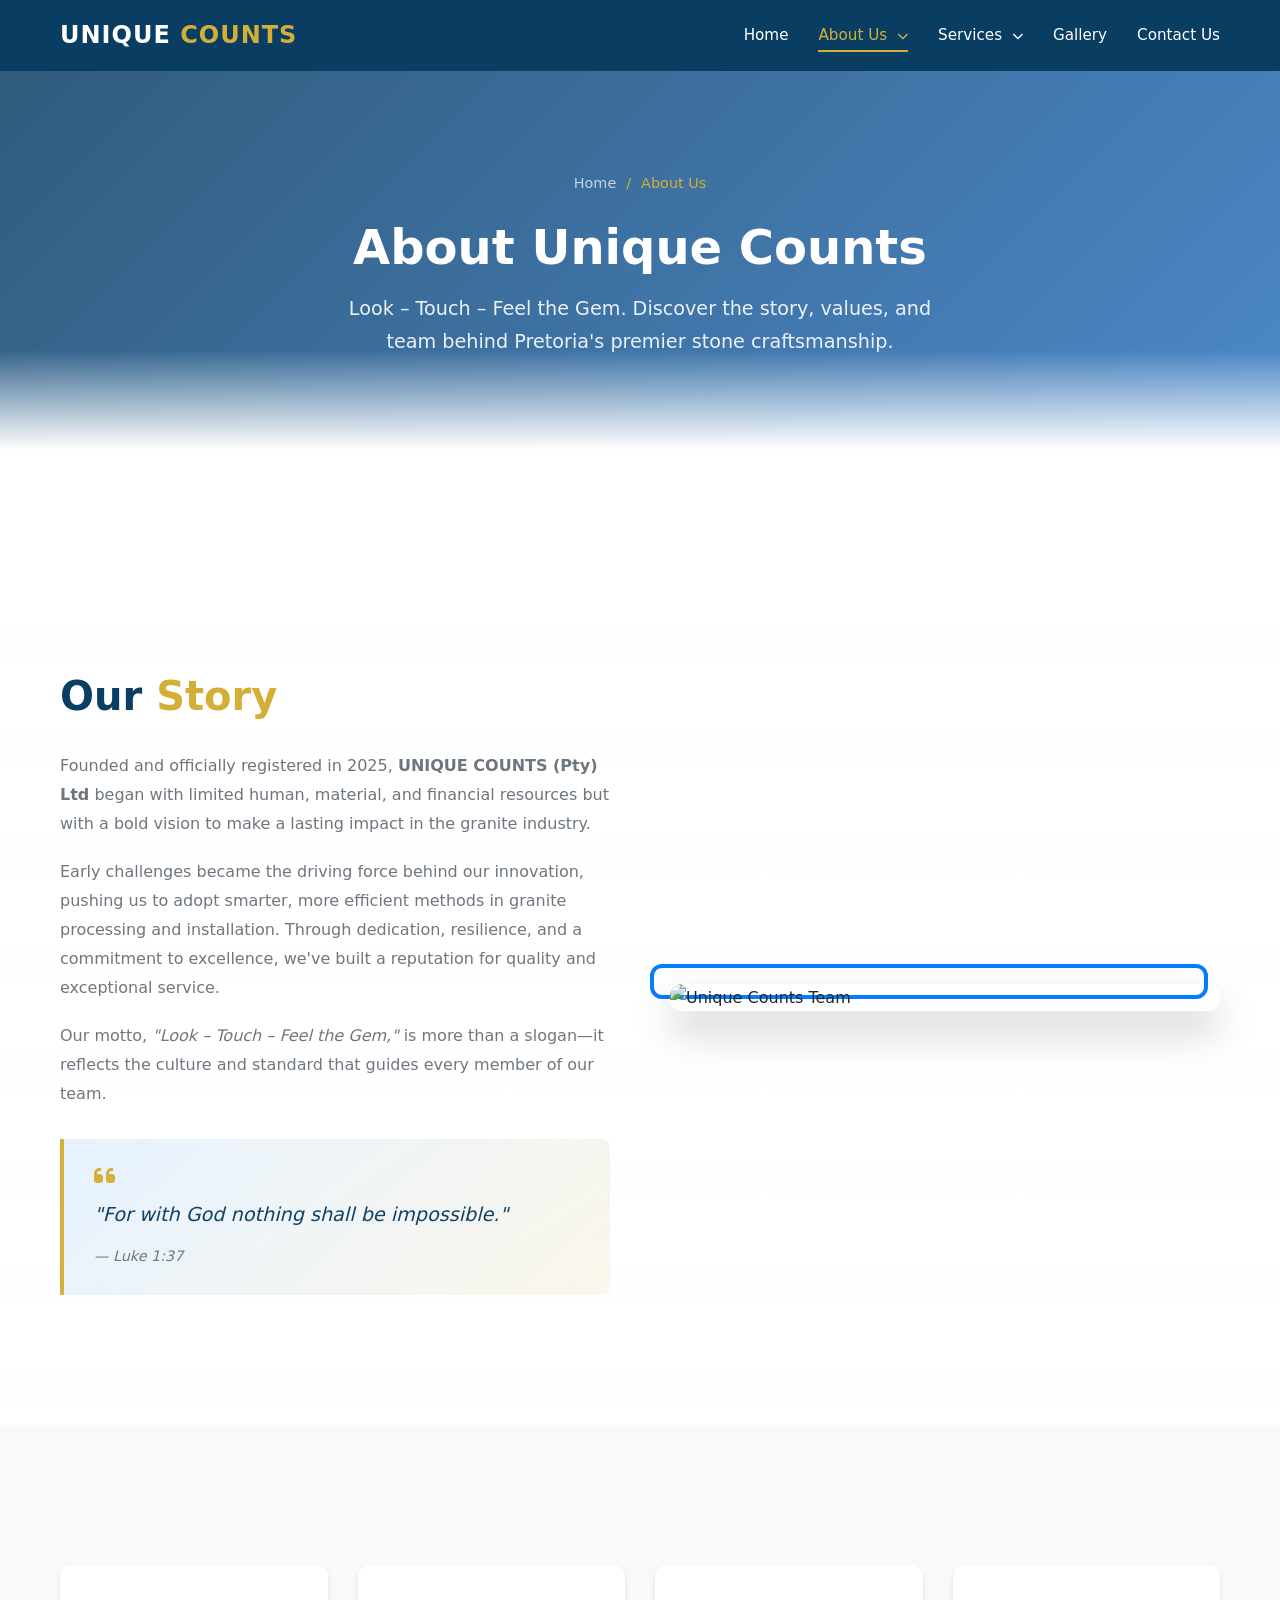
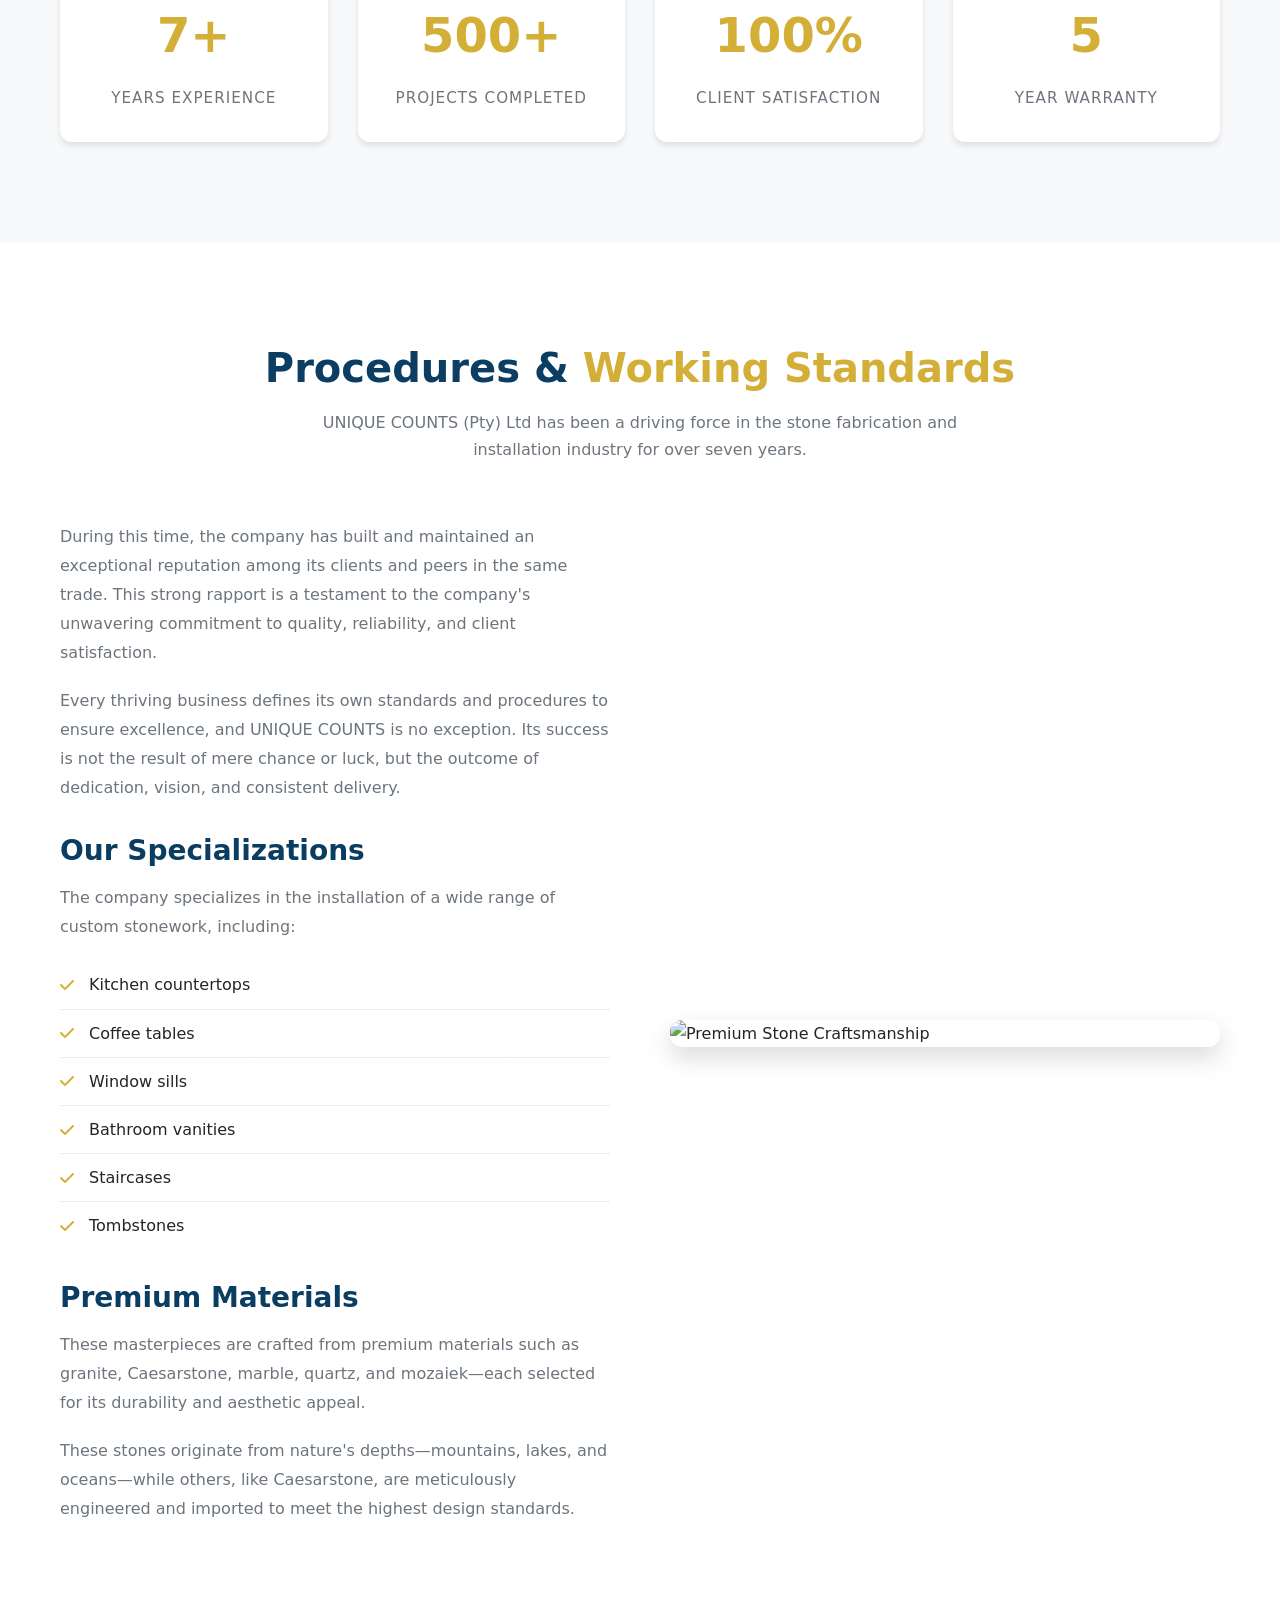
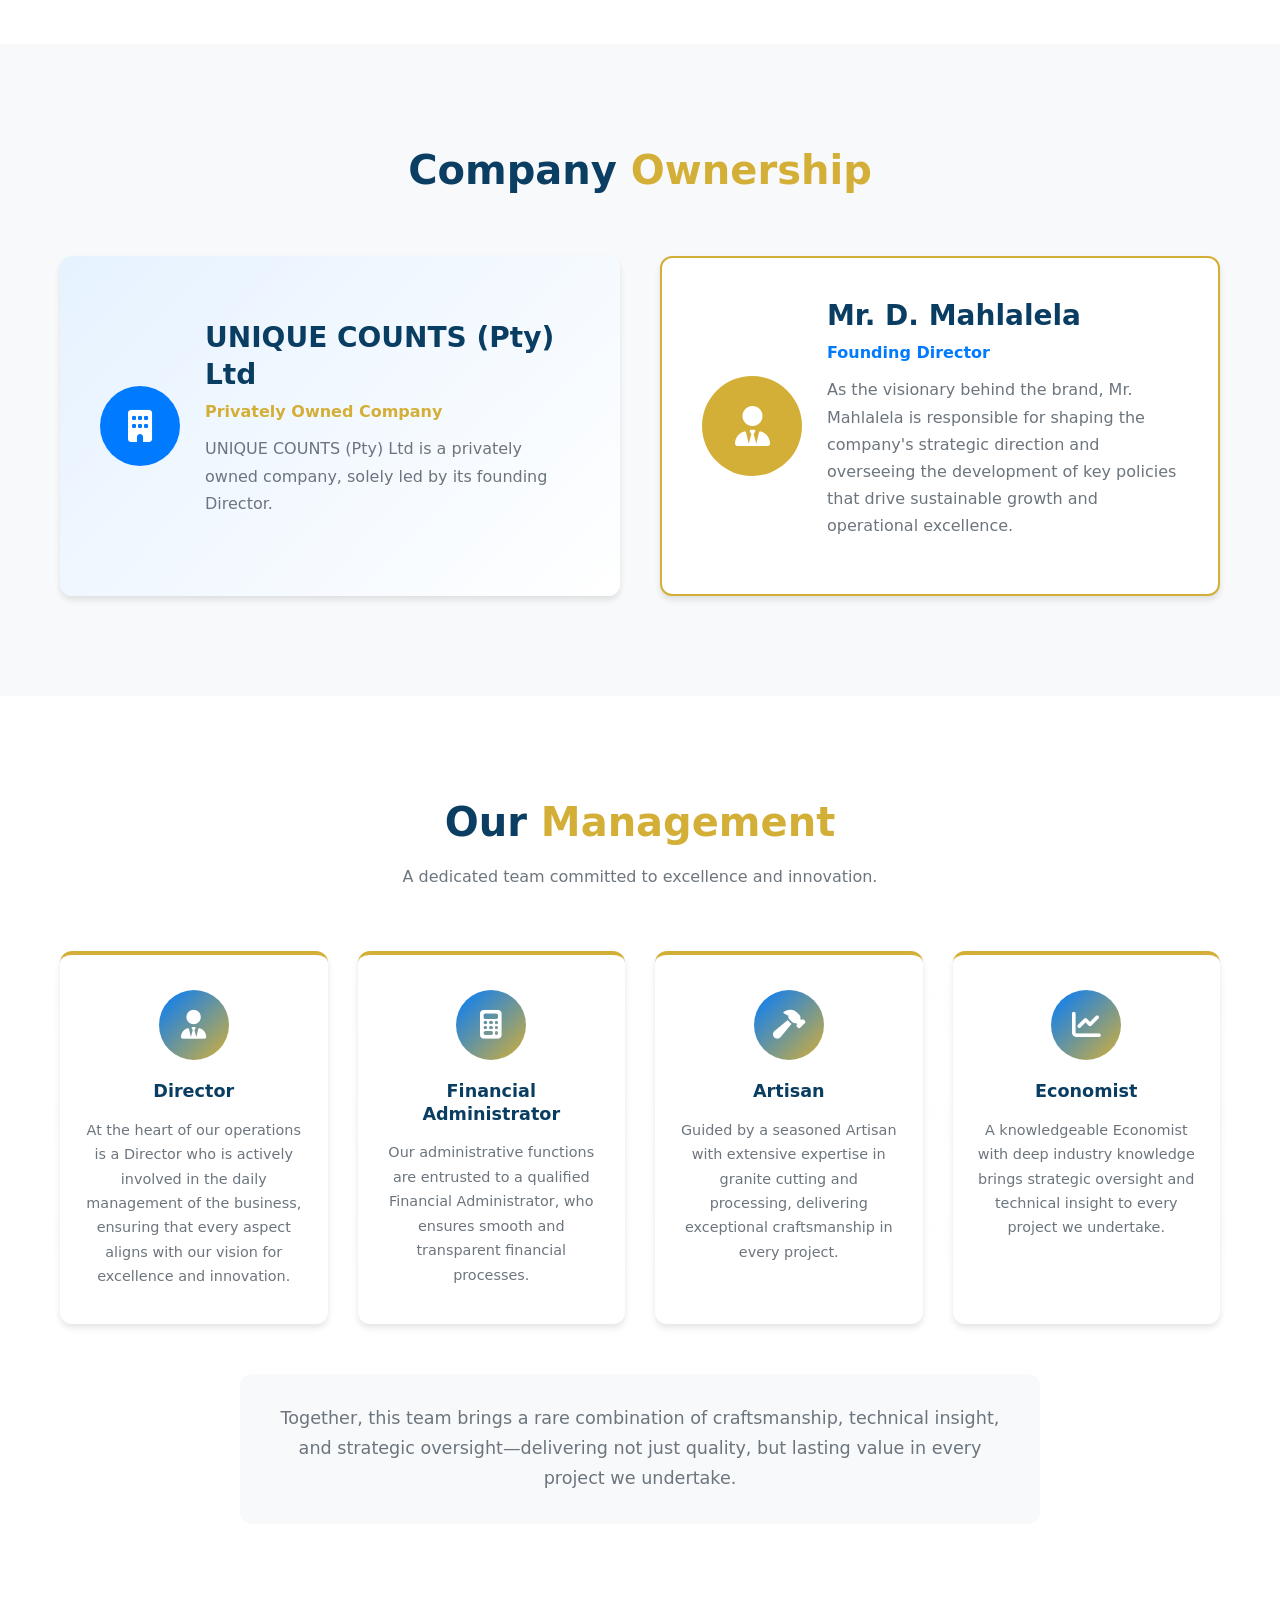
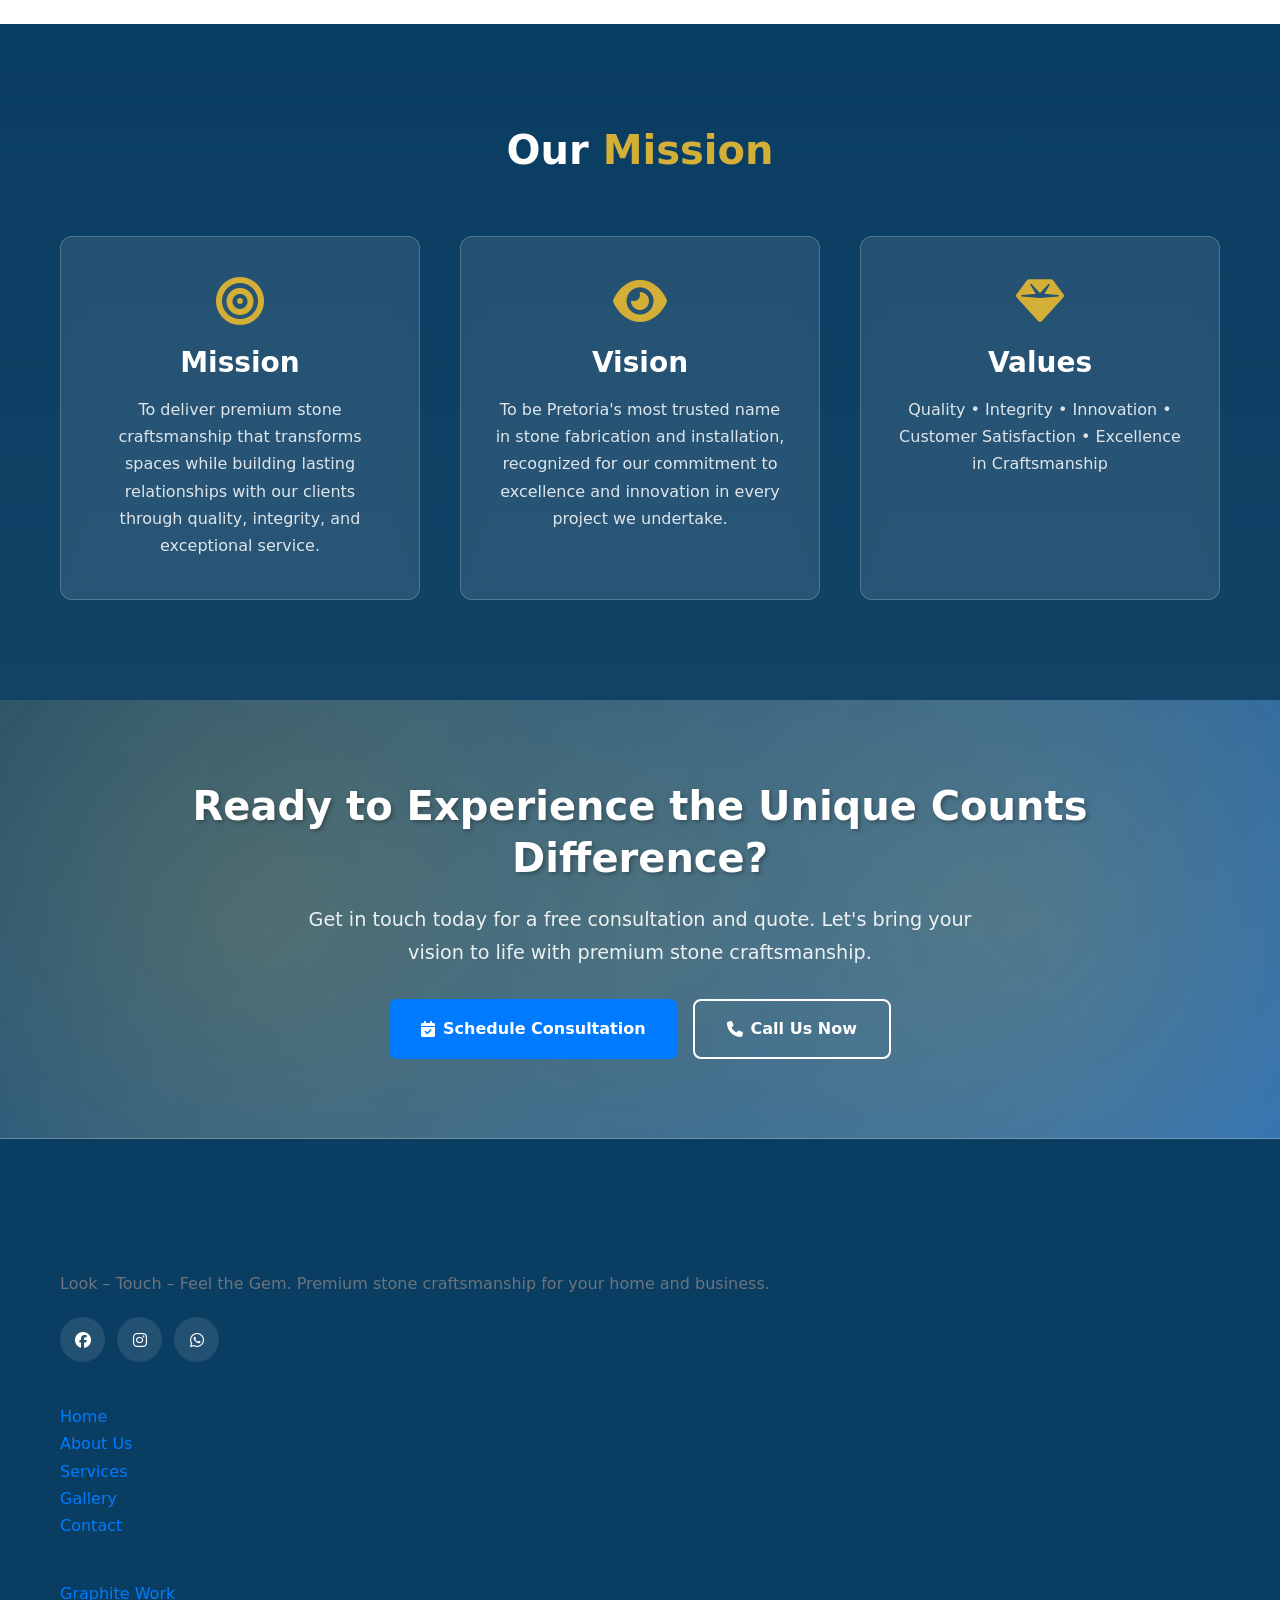
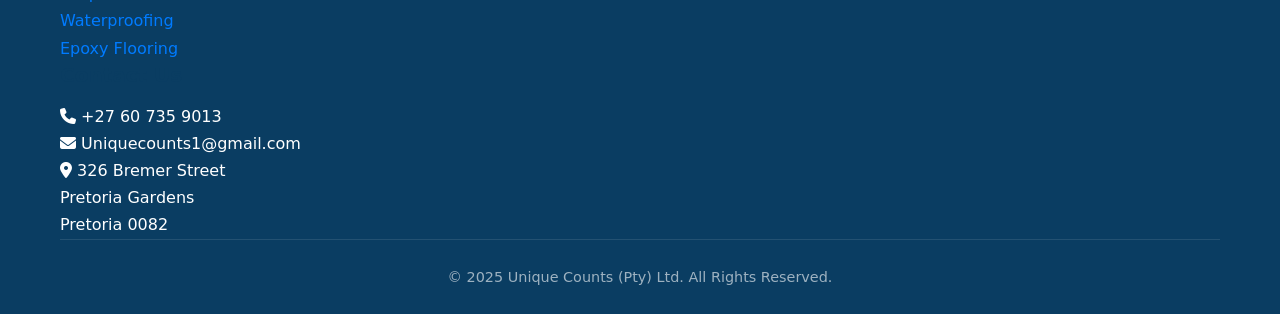
==== pages/about.html @ 3ffa3459 "Initial commit: Unique Counts website with services, gallery, and contact pages" ====
<!DOCTYPE html>
<html lang="en">
<head>
    <meta charset="UTF-8">
    <meta name="viewport" content="width=device-width, initial-scale=1.0">
    <meta name="description" content="Learn about Unique Counts (Pty) Ltd - Pretoria's premier stone fabrication and installation company. Discover our story, values, and expert team.">
    <meta name="keywords" content="about unique counts, granite company pretoria, stone fabrication, Mr D Mahlalela, premium stone craftsmanship">
    <title>About Us | Unique Counts Pty Ltd - Look-Touch-Feel the Gem</title>
    <link rel="stylesheet" href="../assets/css/styles.css">
    <link rel="stylesheet" href="https://cdnjs.cloudflare.com/ajax/libs/font-awesome/6.5.1/css/all.min.css">
</head>
<body>
    <!-- Header -->
    <header>
        <div class="container header-container">
            <a href="../index.html" class="logo">UNIQUE <span>COUNTS</span></a>
            <div class="hamburger" id="hamburger">
                <span></span>
                <span></span>
                <span></span>
            </div>
            <nav id="nav">
                <ul>
                    <li><a href="../index.html#home">Home</a></li>
                    <li class="dropdown">
                        <a href="about.html" class="active">About Us <i class="fas fa-chevron-down"></i></a>
                        <ul class="dropdown-menu">
                            <li><a href="about.html#story">Our Story</a></li>
                            <li><a href="about.html#procedures">Procedures</a></li>
                            <li><a href="about.html#ownership">Ownership</a></li>
                            <li><a href="about.html#management">Management</a></li>
                        </ul>
                    </li>
                    <li class="dropdown">
                        <a href="services.html">Services <i class="fas fa-chevron-down"></i></a>
                        <ul class="dropdown-menu">
                            <li><a href="graphite.html">Graphite Work</a></li>
                            <li><a href="waterproofing.html">Waterproofing</a></li>
                            <li><a href="epoxy.html">Epoxy Flooring</a></li>
                        </ul>
                    </li>
                    <li><a href="gallery.html">Gallery</a></li>
                    <li><a href="contact.html">Contact Us</a></li>
                </ul>
            </nav>
        </div>
    </header>

    <!-- Page Hero -->
    <section class="page-hero">
        <div class="container">
            <div class="page-hero-content">
                <div class="breadcrumbs">
                    <a href="../index.html">Home</a>
                    <span>/</span>
                    <span>About Us</span>
                </div>
                <h1>About Unique Counts</h1>
                <p>Look – Touch – Feel the Gem. Discover the story, values, and team behind Pretoria's premier stone craftsmanship.</p>
            </div>
        </div>
    </section>

    <!-- Main Content -->
    <main class="page-content">
        <!-- Our Story Section -->
        <section class="section" id="story">
            <div class="container">
                <div class="about-content">
                    <div class="about-text">
                        <div class="section-header" style="text-align: left; margin-bottom: 30px;">
                            <h2>Our <span>Story</span></h2>
                        </div>
                        <p>Founded and officially registered in 2025, <strong>UNIQUE COUNTS (Pty) Ltd</strong> began with limited human, material, and financial resources but with a bold vision to make a lasting impact in the granite industry.</p>
                        <p>Early challenges became the driving force behind our innovation, pushing us to adopt smarter, more efficient methods in granite processing and installation. Through dedication, resilience, and a commitment to excellence, we've built a reputation for quality and exceptional service.</p>
                        <p>Our motto, <em>"Look – Touch – Feel the Gem,"</em> is more than a slogan—it reflects the culture and standard that guides every member of our team.</p>
                        
                        <div class="quote-box">
                            <i class="fas fa-quote-left"></i>
                            <p>"For with God nothing shall be impossible."</p>
                            <cite>— Luke 1:37</cite>
                        </div>
                    </div>
                    <div class="about-img">
                        <img src="../assets/images/dumi.jpg" alt="Unique Counts Team">
                    </div>
                </div>
            </div>
        </section>

        <!-- Statistics Section -->
        <section class="section section-light">
            <div class="container">
                <div class="about-stats">
                    <div class="stat-item animate-on-scroll">
                        <div class="number">7+</div>
                        <div class="label">Years Experience</div>
                    </div>
                    <div class="stat-item animate-on-scroll">
                        <div class="number">500+</div>
                        <div class="label">Projects Completed</div>
                    </div>
                    <div class="stat-item animate-on-scroll">
                        <div class="number">100%</div>
                        <div class="label">Client Satisfaction</div>
                    </div>
                    <div class="stat-item animate-on-scroll">
                        <div class="number">5</div>
                        <div class="label">Year Warranty</div>
                    </div>
                </div>
            </div>
        </section>

        <!-- Procedures Section -->
        <section class="section" id="procedures">
            <div class="container">
                <div class="section-header">
                    <h2>Procedures & <span>Working Standards</span></h2>
                    <p>UNIQUE COUNTS (Pty) Ltd has been a driving force in the stone fabrication and installation industry for over seven years.</p>
                </div>
                
                <div class="procedures-content">
                    <div class="procedure-text animate-on-scroll">
                        <p>During this time, the company has built and maintained an exceptional reputation among its clients and peers in the same trade. This strong rapport is a testament to the company's unwavering commitment to quality, reliability, and client satisfaction.</p>
                        
                        <p>Every thriving business defines its own standards and procedures to ensure excellence, and UNIQUE COUNTS is no exception. Its success is not the result of mere chance or luck, but the outcome of dedication, vision, and consistent delivery.</p>
                        
                        <h3>Our Specializations</h3>
                        <p>The company specializes in the installation of a wide range of custom stonework, including:</p>
                        <ul class="specializations-list">
                            <li><i class="fas fa-check"></i> Kitchen countertops</li>
                            <li><i class="fas fa-check"></i> Coffee tables</li>
                            <li><i class="fas fa-check"></i> Window sills</li>
                            <li><i class="fas fa-check"></i> Bathroom vanities</li>
                            <li><i class="fas fa-check"></i> Staircases</li>
                            <li><i class="fas fa-check"></i> Tombstones</li>
                        </ul>
                        
                        <h3>Premium Materials</h3>
                        <p>These masterpieces are crafted from premium materials such as granite, Caesarstone, marble, quartz, and mozaiek—each selected for its durability and aesthetic appeal.</p>
                        <p>These stones originate from nature's depths—mountains, lakes, and oceans—while others, like Caesarstone, are meticulously engineered and imported to meet the highest design standards.</p>
                    </div>
                    
                    <div class="procedure-image animate-on-scroll">
                        <img src="https://images.unsplash.com/photo-1600585154340-be6161a56a0c?ixlib=rb-1.2.1&auto=format&fit=crop&w=800&q=80" alt="Premium Stone Craftsmanship">
                    </div>
                </div>
            </div>
        </section>

        <!-- Ownership Section -->
        <section class="section section-light" id="ownership">
            <div class="container">
                <div class="section-header">
                    <h2>Company <span>Ownership</span></h2>
                </div>
                
                <div class="ownership-content">
                    <div class="ownership-card animate-on-scroll">
                        <div class="ownership-icon">
                            <i class="fas fa-building"></i>
                        </div>
                        <div class="ownership-details">
                            <h3>UNIQUE COUNTS (Pty) Ltd</h3>
                            <p class="ownership-type">Privately Owned Company</p>
                            <p>UNIQUE COUNTS (Pty) Ltd is a privately owned company, solely led by its founding Director.</p>
                        </div>
                    </div>
                    
                    <div class="founder-card animate-on-scroll">
                        <div class="founder-img">
                            <i class="fas fa-user-tie"></i>
                        </div>
                        <div class="founder-details">
                            <h3>Mr. D. Mahlalela</h3>
                            <p class="founder-title">Founding Director</p>
                            <p>As the visionary behind the brand, Mr. Mahlalela is responsible for shaping the company's strategic direction and overseeing the development of key policies that drive sustainable growth and operational excellence.</p>
                        </div>
                    </div>
                </div>
            </div>
        </section>

        <!-- Management Section -->
        <section class="section" id="management">
            <div class="container">
                <div class="section-header">
                    <h2>Our <span>Management</span></h2>
                    <p>A dedicated team committed to excellence and innovation.</p>
                </div>
                
                <div class="management-grid">
                    <div class="management-card animate-on-scroll">
                        <div class="management-icon">
                            <i class="fas fa-user-tie"></i>
                        </div>
                        <h3>Director</h3>
                        <p>At the heart of our operations is a Director who is actively involved in the daily management of the business, ensuring that every aspect aligns with our vision for excellence and innovation.</p>
                    </div>
                    
                    <div class="management-card animate-on-scroll">
                        <div class="management-icon">
                            <i class="fas fa-calculator"></i>
                        </div>
                        <h3>Financial Administrator</h3>
                        <p>Our administrative functions are entrusted to a qualified Financial Administrator, who ensures smooth and transparent financial processes.</p>
                    </div>
                    
                    <div class="management-card animate-on-scroll">
                        <div class="management-icon">
                            <i class="fas fa-hammer"></i>
                        </div>
                        <h3>Artisan</h3>
                        <p>Guided by a seasoned Artisan with extensive expertise in granite cutting and processing, delivering exceptional craftsmanship in every project.</p>
                    </div>
                    
                    <div class="management-card animate-on-scroll">
                        <div class="management-icon">
                            <i class="fas fa-chart-line"></i>
                        </div>
                        <h3>Economist</h3>
                        <p>A knowledgeable Economist with deep industry knowledge brings strategic oversight and technical insight to every project we undertake.</p>
                    </div>
                </div>
                
                <div class="management-summary animate-on-scroll">
                    <p>Together, this team brings a rare combination of craftsmanship, technical insight, and strategic oversight—delivering not just quality, but lasting value in every project we undertake.</p>
                </div>
            </div>
        </section>

        <!-- Mission & Vision -->
        <section class="section section-dark">
            <div class="container">
                <div class="section-header">
                    <h2>Our <span>Mission</span></h2>
                </div>
                
                <div class="mission-content">
                    <div class="mission-card animate-on-scroll">
                        <i class="fas fa-bullseye"></i>
                        <h3>Mission</h3>
                        <p>To deliver premium stone craftsmanship that transforms spaces while building lasting relationships with our clients through quality, integrity, and exceptional service.</p>
                    </div>
                    
                    <div class="mission-card animate-on-scroll">
                        <i class="fas fa-eye"></i>
                        <h3>Vision</h3>
                        <p>To be Pretoria's most trusted name in stone fabrication and installation, recognized for our commitment to excellence and innovation in every project we undertake.</p>
                    </div>
                    
                    <div class="mission-card animate-on-scroll">
                        <i class="fas fa-gem"></i>
                        <h3>Values</h3>
                        <p>Quality • Integrity • Innovation • Customer Satisfaction • Excellence in Craftsmanship</p>
                    </div>
                </div>
            </div>
        </section>

        <!-- CTA Section -->
        <section class="cta-section cta-enhanced">
            <div class="cta-bg-pattern"></div>
            <div class="container">
                <div class="cta-content">
                    <h2>Ready to Experience the Unique Counts Difference?</h2>
                    <p>Get in touch today for a free consultation and quote. Let's bring your vision to life with premium stone craftsmanship.</p>
                    <div class="cta-buttons">
                        <a href="contact.html" class="btn btn-primary">
                            <i class="fas fa-calendar-check"></i> Schedule Consultation
                        </a>
                        <a href="tel:+27607359013" class="btn btn-outline">
                            <i class="fas fa-phone"></i> Call Us Now
                        </a>
                    </div>
                </div>
            </div>
        </section>
    </main>

    <!-- Footer -->
    <footer>
        <div class="container">
            <div class="footer-content">
                <div class="footer-section">
                    <h3>UNIQUE <span>COUNTS</span></h3>
                    <p>Look – Touch – Feel the Gem. Premium stone craftsmanship for your home and business.</p>
                    <div class="social-links">
                        <a href="#"><i class="fab fa-facebook"></i></a>
                        <a href="#"><i class="fab fa-instagram"></i></a>
                        <a href="#"><i class="fab fa-whatsapp"></i></a>
                    </div>
                </div>
                
                <div class="footer-section">
                    <h4>Quick Links</h4>
                    <ul>
                        <li><a href="../index.html">Home</a></li>
                        <li><a href="about.html">About Us</a></li>
                        <li><a href="services.html">Services</a></li>
                        <li><a href="gallery.html">Gallery</a></li>
                        <li><a href="contact.html">Contact</a></li>
                    </ul>
                </div>
                
                <div class="footer-section">
                    <h4>Services</h4>
                    <ul>
                        <li><a href="graphite.html">Graphite Work</a></li>
                        <li><a href="waterproofing.html">Waterproofing</a></li>
                        <li><a href="epoxy.html">Epoxy Flooring</a></li>
                    </ul>
                </div>
                
                <div class="footer-section">
                    <h4>Contact Us</h4>
                    <ul>
                        <li><i class="fas fa-phone"></i> +27 60 735 9013</li>
                        <li><i class="fas fa-envelope"></i> Uniquecounts1@gmail.com</li>
                        <li><i class="fas fa-map-marker-alt"></i> 326 Bremer Street<br>Pretoria Gardens<br>Pretoria 0082</li>
                    </ul>
                </div>
            </div>
            
            <div class="footer-bottom">
                <p>&copy; 2025 Unique Counts (Pty) Ltd. All Rights Reserved.</p>
            </div>
        </div>
    </footer>

    <!-- Back to Top -->
    <a href="#" class="back-to-top">
        <i class="fas fa-arrow-up"></i>
    </a>

    <script src="../assets/js/script.js"></script>
</body>
</html>
---- assets/css/styles.css ----
/* =====================================================
   UNIQUE COUNTS - PROFESSIONAL STYLESHEET
   Modern • Clean • Construction/Industrial Style
   ===================================================== */

/* ============ CSS VARIABLES ============ */
:root {
    /* Primary Colors - Blue, Gold, White Theme */
    --primary-dark: #0a3d62;
    --primary-blue: #007BFF;
    --primary-blue-dark: #0056b3;
    --primary-blue-light: #e6f2ff;
    
    /* Gold Accent Colors */
    --accent-gold: #d4af37;
    --accent-gold-light: #f4e4ba;
    --accent-gold-dark: #b8960c;
    
    /* Neutral Colors */
    --white: #ffffff;
    --light-gray: #f8f9fa;
    --medium-gray: #e9ecef;
    --dark-gray: #333333;
    --text-color: #212529;
    --text-muted: #6c757d;
    
    /* Accent Colors */
    --accent-green: #28a745;
    
    /* Shadows */
    --shadow-sm: 0 2px 4px rgba(0, 0, 0, 0.08);
    --shadow-md: 0 4px 6px rgba(0, 0, 0, 0.1);
    --shadow-lg: 0 10px 25px rgba(0, 0, 0, 0.15);
    --shadow-xl: 0 20px 40px rgba(0, 0, 0, 0.2);
    
    /* Spacing */
    --section-padding: 100px 0;
    --card-padding: 30px;
    --border-radius: 12px;
    --border-radius-sm: 8px;
    
    /* Transitions */
    --transition-fast: 0.2s ease;
    --transition-normal: 0.3s ease;
    --transition-slow: 0.5s ease;
}

/* ============ RESET & BASE ============ */
* {
    margin: 0;
    padding: 0;
    box-sizing: border-box;
}

html {
    scroll-behavior: smooth;
}

body {
    font-family: 'Segoe UI', system-ui, -apple-system, sans-serif;
    font-size: 16px;
    line-height: 1.7;
    color: var(--text-color);
    background-color: var(--white);
    overflow-x: hidden;
}

a {
    text-decoration: none;
    color: var(--primary-blue);
    transition: color var(--transition-fast);
}

a:hover {
    color: var(--primary-blue-dark);
}

ul {
    list-style: none;
}

img {
    max-width: 100%;
    height: auto;
    display: block;
}

/* ============ TYPOGRAPHY ============ */
h1, h2, h3, h4, h5, h6 {
    font-weight: 700;
    line-height: 1.3;
    color: var(--primary-dark);
    margin-bottom: 15px;
}

h1 { font-size: 3.5rem; }
h2 { font-size: 2.5rem; }
h3 { font-size: 1.75rem; }
h4 { font-size: 1.25rem; }

p {
    margin-bottom: 15px;
    color: var(--text-muted);
}

.section-subtitle {
    font-size: 1.1rem;
    color: var(--text-muted);
    max-width: 600px;
    margin: 0 auto 40px;
}

/* ============ LAYOUT ============ */
.container {
    max-width: 1200px;
    margin: 0 auto;
    padding: 0 20px;
}

.section {
    padding: var(--section-padding);
}

.section-light {
    background-color: var(--light-gray);
}

.section-dark {
    background-color: var(--primary-dark);
    color: var(--white);
}

.section-dark h2,
.section-dark h3,
.section-dark h4 {
    color: var(--white);
}

.section-dark p {
    color: rgba(255, 255, 255, 0.8);
}

/* ============ SECTION HEADER ============ */
.section-header {
    text-align: center;
    margin-bottom: 60px;
}

.section-header h2 {
    margin-bottom: 15px;
}

.section-header h2 span {
    color: var(--accent-gold);
}

.section-header p {
    max-width: 700px;
    margin: 0 auto;
}

/* ============ BUTTONS ============ */
.btn {
    display: inline-flex;
    align-items: center;
    justify-content: center;
    gap: 8px;
    padding: 14px 32px;
    font-size: 1rem;
    font-weight: 600;
    border: none;
    border-radius: var(--border-radius-sm);
    cursor: pointer;
    transition: all var(--transition-normal);
    text-decoration: none;
}

.btn-primary {
    background: var(--primary-blue);
    color: var(--white);
}

.btn-primary:hover {
    background: var(--primary-blue-dark);
    color: var(--white);
    transform: translateY(-2px);
    box-shadow: var(--shadow-lg);
}

.btn-secondary {
    background: var(--white);
    color: var(--primary-dark);
    border: 2px solid var(--primary-dark);
}

.btn-secondary:hover {
    background: var(--primary-dark);
    color: var(--white);
}

.btn-outline {
    background: transparent;
    color: var(--white);
    border: 2px solid var(--white);
}

.btn-outline:hover {
    background: var(--white);
    color: var(--primary-dark);
}

.btn-whatsapp {
    background: #25D366;
    color: var(--white);
}

.btn-whatsapp:hover {
    background: #128C7E;
    color: var(--white);
    transform: translateY(-2px);
}

.btn-sm {
    padding: 10px 20px;
    font-size: 0.9rem;
}

/* ============ HEADER ============ */
header {
    position: fixed;
    top: 0;
    left: 0;
    width: 100%;
    background: var(--primary-dark);
    z-index: 1000;
    transition: all var(--transition-normal);
}

header.scrolled {
    background: rgba(10, 61, 98, 0.98);
    box-shadow: var(--shadow-lg);
}

.header-container {
    display: flex;
    justify-content: space-between;
    align-items: center;
    padding: 15px 20px;
    max-width: 1200px;
    margin: 0 auto;
}

.logo {
    font-size: 1.5rem;
    font-weight: 800;
    color: var(--white);
    letter-spacing: 1px;
}

.logo span {
    color: var(--accent-gold);
}

/* ============ NAVIGATION ============ */
nav ul {
    display: flex;
    gap: 30px;
    align-items: center;
}

nav ul li a {
    color: var(--white);
    font-weight: 500;
    font-size: 0.95rem;
    padding: 8px 0;
    position: relative;
    transition: color var(--transition-fast);
}

nav ul li a .fa-chevron-down {
    font-size: 0.7rem;
    margin-left: 5px;
}

nav ul li a::after {
    content: '';
    position: absolute;
    bottom: 0;
    left: 0;
    width: 0;
    height: 2px;
    background: var(--accent-gold);
    transition: width var(--transition-normal);
}

nav ul li a:hover::after,
nav ul li a.active::after {
    width: 100%;
}

nav ul li a:hover,
nav ul li a.active {
    color: var(--accent-gold);
}

/* Dropdown Menu */
.dropdown {
    position: relative;
}

.dropdown-menu {
    position: absolute;
    top: 100%;
    left: 0;
    background: var(--white);
    min-width: 200px;
    padding: 10px 0;
    border-radius: var(--border-radius-sm);
    box-shadow: var(--shadow-xl);
    opacity: 0;
    visibility: hidden;
    transform: translateY(10px);
    transition: all var(--transition-normal);
    z-index: 1001;
}

/* Fix for Services dropdown going off-screen */
.dropdown:nth-child(3) .dropdown-menu,
.dropdown:last-child .dropdown-menu {
    left: auto;
    right: 0;
}

.dropdown:hover .dropdown-menu {
    opacity: 1;
    visibility: visible;
    transform: translateY(0);
}

.dropdown-menu li {
    padding: 0;
}

.dropdown-menu li a {
    display: block;
    padding: 12px 20px;
    color: var(--text-color);
    font-size: 0.9rem;
    transition: all var(--transition-fast);
}

.dropdown-menu li a:hover {
    background: var(--primary-blue-light);
    color: var(--primary-blue);
}

.dropdown-menu li a::after {
    display: none;
}

/* Hamburger Menu */
.hamburger {
    display: none;
    cursor: pointer;
    flex-direction: column;
    gap: 5px;
    padding: 10px;
}

.hamburger span {
    display: block;
    width: 25px;
    height: 3px;
    background: var(--white);
    border-radius: 2px;
    transition: all var(--transition-fast);
}

.hamburger.active span:nth-child(1) {
    transform: rotate(45deg) translate(5px, 6px);
}

.hamburger.active span:nth-child(2) {
    opacity: 0;
}

.hamburger.active span:nth-child(3) {
    transform: rotate(-45deg) translate(5px, -6px);
}

/* ============ HERO SECTION ============ */
.hero {
    position: relative;
    min-height: 100vh;
    display: flex;
    align-items: center;
    background: linear-gradient(135deg, rgba(10, 61, 98, 0.75) 0%, rgba(10, 61, 98, 0.4) 100%),
                url('assets/images/hero-kitchen.jpg') no-repeat center center/cover;
    color: var(--white);
    padding-top: 80px;
}

.hero::before {
    content: '';
    position: absolute;
    bottom: 0;
    left: 0;
    width: 100%;
    height: 150px;
    background: linear-gradient(to top, var(--white), transparent);
}

.hero-content {
    position: relative;
    z-index: 1;
    max-width: 800px;
    animation: fadeInUp 1s ease;
}

.hero h1 {
    font-size: 4rem;
    color: var(--white);
    margin-bottom: 20px;
    line-height: 1.1;
}

.hero h1 span {
    color: var(--accent-gold);
}

.hero p {
    font-size: 1.3rem;
    color: rgba(255, 255, 255, 0.9);
    margin-bottom: 30px;
    max-width: 600px;
}

.hero-buttons {
    display: flex;
    gap: 15px;
    flex-wrap: wrap;
}

/* Hero - Page Header (for inner pages) */
.page-hero {
    position: relative;
    min-height: 50vh;
    display: flex;
    align-items: center;
    background: linear-gradient(135deg, rgba(10, 61, 98, 0.85) 0%, rgba(0, 86, 179, 0.7) 100%),
                url('https://images.unsplash.com/photo-1600585154340-be6161a56a0c?ixlib=rb-1.2.1&auto=format&fit=crop&w=1350&q=80') no-repeat center center/cover;
    color: var(--white);
    padding-top: 80px;
    margin-bottom: 0;
}

.page-hero::before {
    content: '';
    position: absolute;
    bottom: 0;
    left: 0;
    width: 100%;
    height: 100px;
    background: linear-gradient(to top, var(--white), transparent);
}

.page-hero-content {
    position: relative;
    z-index: 1;
    text-align: center;
}

.page-hero h1 {
    color: var(--white);
    font-size: 3rem;
    margin-bottom: 15px;
}

.page-hero p {
    color: rgba(255, 255, 255, 0.9);
    font-size: 1.2rem;
    max-width: 600px;
    margin: 0 auto;
}

/* Breadcrumbs */
.breadcrumbs {
    display: flex;
    justify-content: center;
    gap: 10px;
    margin-bottom: 20px;
    font-size: 0.9rem;
}

.breadcrumbs a {
    color: rgba(255, 255, 255, 0.7);
}

.breadcrumbs a:hover {
    color: var(--white);
}

.breadcrumbs span {
    color: var(--accent-gold);
}

/* ============ CARDS ============ */
.card {
    background: var(--white);
    border-radius: var(--border-radius);
    padding: var(--card-padding);
    box-shadow: var(--shadow-md);
    transition: all var(--transition-normal);
}

.card:hover {
    transform: translateY(-8px);
    box-shadow: var(--shadow-xl);
}

/* Service Cards */
.service-card {
    background: var(--white);
    border-radius: var(--border-radius);
    padding: 35px 30px;
    text-align: center;
    box-shadow: var(--shadow-md);
    transition: all var(--transition-normal);
    position: relative;
    overflow: hidden;
}

.service-card::before {
    content: '';
    position: absolute;
    top: 0;
    left: 0;
    width: 100%;
    height: 4px;
    background: var(--primary-blue);
    transform: scaleX(0);
    transition: transform var(--transition-normal);
}

.service-card:hover::before {
    transform: scaleX(1);
}

.service-card:hover {
    transform: translateY(-10px);
    box-shadow: var(--shadow-xl);
}

.service-card .icon {
    width: 80px;
    height: 80px;
    margin: 0 auto 20px;
    background: var(--primary-blue-light);
    border-radius: 50%;
    display: flex;
    align-items: center;
    justify-content: center;
    transition: all var(--transition-normal);
}

.service-card:hover .icon {
    background: var(--primary-blue);
}

.service-card .icon i {
    font-size: 2rem;
    color: var(--primary-blue);
    transition: color var(--transition-normal);
}

.service-card:hover .icon i {
    color: var(--white);
}

.service-card h3 {
    font-size: 1.3rem;
    margin-bottom: 15px;
}

.service-card p {
    font-size: 0.95rem;
    margin-bottom: 20px;
}

.service-card .btn {
    opacity: 0;
    transform: translateY(10px);
    transition: all var(--transition-normal);
}

.service-card:hover .btn {
    opacity: 1;
    transform: translateY(0);
}

/* Feature Cards */
.feature-card {
    background: var(--white);
    border-radius: var(--border-radius);
    padding: 30px;
    display: flex;
    gap: 20px;
    box-shadow: var(--shadow-sm);
    transition: all var(--transition-normal);
}

.feature-card:hover {
    box-shadow: var(--shadow-lg);
    transform: translateX(5px);
}

.feature-card .icon {
    flex-shrink: 0;
    width: 60px;
    height: 60px;
    background: var(--primary-blue);
    border-radius: var(--border-radius-sm);
    display: flex;
    align-items: center;
    justify-content: center;
}

.feature-card .icon i {
    font-size: 1.5rem;
    color: var(--white);
}

.feature-card h4 {
    margin-bottom: 8px;
}

.feature-card p {
    font-size: 0.9rem;
    margin-bottom: 0;
}

/* Why Choose Us Cards */
.why-card {
    text-align: center;
    padding: 40px 30px;
}

.why-card .icon {
    width: 100px;
    height: 100px;
    margin: 0 auto 25px;
    background: linear-gradient(135deg, var(--primary-blue), var(--primary-blue-dark));
    border-radius: 50%;
    display: flex;
    align-items: center;
    justify-content: center;
    box-shadow: 0 10px 30px rgba(0, 123, 255, 0.3);
}

.why-card .icon i {
    font-size: 2.5rem;
    color: var(--white);
}

.why-card h3 {
    margin-bottom: 15px;
}

.why-card p {
    font-size: 0.95rem;
}

/* Process Cards */
.process-card {
    text-align: center;
    padding: 40px 25px;
    position: relative;
}

.process-card .step-number {
    width: 60px;
    height: 60px;
    margin: 0 auto 25px;
    background: var(--accent-gold);
    border-radius: 50%;
    display: flex;
    align-items: center;
    justify-content: center;
    font-size: 1.5rem;
    font-weight: 700;
    color: var(--white);
    box-shadow: 0 8px 20px rgba(212, 175, 55, 0.4);
}

.process-card h4 {
    margin-bottom: 12px;
}

.process-card p {
    font-size: 0.9rem;
}

/* Process card background for dark sections */
.section-dark .process-card {
    background: rgba(255, 255, 255, 0.1);
    backdrop-filter: blur(10px);
    border-radius: var(--border-radius);
    border: 1px solid rgba(255, 255, 255, 0.2);
}

.section-dark .process-card h4 {
    color: var(--white);
}

.section-dark .process-card p {
    color: rgba(255, 255, 255, 0.8);
}

/* Application Cards */
.application-card {
    background: var(--white);
    border-radius: var(--border-radius);
    overflow: hidden;
    box-shadow: var(--shadow-md);
    transition: all var(--transition-normal);
}

.application-card:hover {
    transform: translateY(-5px);
    box-shadow: var(--shadow-xl);
}

.application-card img {
    width: 100%;
    height: 200px;
    object-fit: cover;
}

.application-card-content {
    padding: 25px;
}

.application-card h4 {
    margin-bottom: 10px;
}

/* ============ SERVICES GRID ============ */
.services-grid {
    display: grid;
    grid-template-columns: repeat(3, 1fr);
    gap: 30px;
}

.services-grid-2 {
    grid-template-columns: repeat(2, 1fr);
}

/* Compact 4-column grid for Premium Materials - 2 rows layout */
.services-grid-4 {
    display: grid;
    grid-template-columns: repeat(4, 1fr);
    gap: 20px;
}

.services-grid-4 .card {
    padding: 20px;
}

.services-grid-4 .card i {
    font-size: 2rem !important;
    margin-bottom: 10px;
}

.services-grid-4 .card h4 {
    font-size: 1rem;
    margin-bottom: 8px;
}

.services-grid-4 .card p {
    font-size: 0.85rem;
    margin-bottom: 0;
}

/* ============ WHY CHOOSE US SECTION ============ */
.why-grid {
    display: grid;
    grid-template-columns: repeat(4, 1fr);
    gap: 30px;
}

/* ============ PROCESS SECTION ============ */
.process-grid {
    display: grid;
    grid-template-columns: repeat(4, 1fr);
    gap: 30px;
    position: relative;
}

.process-grid::before {
    content: '';
    position: absolute;
    top: 40px;
    left: 12.5%;
    width: 75%;
    height: 3px;
    background: var(--medium-gray);
}

/* ============ ABOUT SECTION ============ */
.about-content {
    display: grid;
    grid-template-columns: 1fr 1fr;
    gap: 60px;
    align-items: center;
}

.about-text h2 {
    margin-bottom: 20px;
}

.about-text h3 {
    margin-top: 30px;
    margin-bottom: 15px;
}

.about-text p {
    margin-bottom: 20px;
}

.about-img {
    position: relative;
}

.about-img img {
    border-radius: var(--border-radius);
    box-shadow: var(--shadow-xl);
}

.about-img::before {
    content: '';
    position: absolute;
    top: -20px;
    left: -20px;
    width: 100%;
    height: 100%;
    border: 4px solid var(--primary-blue);
    border-radius: var(--border-radius);
    z-index: -1;
}

/* About Stats */
.about-stats {
    display: grid;
    grid-template-columns: repeat(3, 1fr);
    gap: 20px;
    margin-top: 40px;
}

.stat-item {
    text-align: center;
    padding: 20px;
    background: var(--primary-blue-light);
    border-radius: var(--border-radius-sm);
}

.stat-item .number {
    font-size: 2.5rem;
    font-weight: 700;
    color: var(--primary-blue);
}

.stat-item .label {
    font-size: 0.9rem;
    color: var(--text-muted);
}

/* ============ CTA SECTION ============ */
.cta-section {
    background: linear-gradient(135deg, var(--primary-dark) 0%, var(--primary-blue-dark) 100%);
    padding: 80px 0;
    text-align: center;
    position: relative;
    overflow: hidden;
}

.cta-section::before {
    content: '';
    position: absolute;
    top: -50%;
    left: -50%;
    width: 200%;
    height: 200%;
    background: radial-gradient(circle, rgba(212, 175, 55, 0.15) 0%, transparent 60%);
    animation: pulse 4s ease-in-out infinite;
}

@keyframes pulse {
    0%, 100% { transform: scale(1); }
    50% { transform: scale(1.1); }
}

.cta-content {
    position: relative;
    z-index: 1;
}

.cta-section h2 {
    color: var(--white);
    margin-bottom: 15px;
}

.cta-section p {
    color: rgba(255, 255, 255, 0.9);
    font-size: 1.1rem;
    margin-bottom: 30px;
    max-width: 600px;
    margin-left: auto;
    margin-right: auto;
}

.cta-buttons {
    display: flex;
    justify-content: center;
    gap: 15px;
    flex-wrap: wrap;
}

/* CTA Enhanced with background image */
.cta-enhanced {
    background-image: linear-gradient(135deg, rgba(10, 61, 98, 0.92) 0%, rgba(0, 86, 179, 0.85) 100%),
                url('https://images.unsplash.com/photo-1600585154340-be6161a56a0c?ixlib=rb-1.2.1&auto=format&fit=crop&w=1350&q=80');
    background-size: cover;
    background-position: center;
}

.cta-bg-pattern {
    position: absolute;
    top: 0;
    left: 0;
    width: 100%;
    height: 100%;
    background: 
        radial-gradient(circle at 20% 50%, rgba(212, 175, 55, 0.2) 0%, transparent 50%),
        radial-gradient(circle at 80% 50%, rgba(212, 175, 55, 0.2) 0%, transparent 50%);
    pointer-events: none;
}

.cta-enhanced .cta-content {
    position: relative;
}

.cta-enhanced h2 {
    font-size: 2.5rem;
    margin-bottom: 20px;
    text-shadow: 2px 2px 4px rgba(0, 0, 0, 0.3);
}

.cta-enhanced p {
    font-size: 1.2rem;
    max-width: 700px;
}

/* CTA Dark (for dark sections) */
.cta-dark {
    background: var(--primary-dark);
}

.cta-dark h2 {
    color: var(--white);
}

.cta-dark p {
    color: rgba(255, 255, 255, 0.8);
}

/* ============ GALLERY SECTION ============ */
.gallery-grid {
    display: grid;
    grid-template-columns: repeat(3, 1fr);
    gap: 20px;
}

.gallery-item {
    position: relative;
    border-radius: var(--border-radius);
    overflow: hidden;
    cursor: pointer;
}

.gallery-item img {
    width: 100%;
    height: 300px;
    object-fit: cover;
    transition: transform var(--transition-slow);
}

.gallery-item:hover img {
    transform: scale(1.1);
}

.gallery-overlay {
    position: absolute;
    inset: 0;
    background: linear-gradient(to top, rgba(0, 0, 0, 0.8), transparent);
    opacity: 0;
    transition: opacity var(--transition-normal);
    display: flex;
    align-items: flex-end;
    padding: 20px;
}

.gallery-item:hover .gallery-overlay {
    opacity: 1;
}

.gallery-overlay h4 {
    color: var(--white);
    margin-bottom: 5px;
}

.gallery-overlay p {
    color: rgba(255, 255, 255, 0.8);
    font-size: 0.9rem;
    margin: 0;
}

/* Gallery Slider (for home page preview) */
.gallery-slider {
    position: relative;
    border-radius: var(--border-radius);
    overflow: hidden;
    box-shadow: var(--shadow-xl);
}

.gallery-slider img {
    width: 100%;
    height: 500px;
    object-fit: cover;
}

.gallery-slider-nav {
    position: absolute;
    bottom: 20px;
    left: 50%;
    transform: translateX(-50%);
    display: flex;
    gap: 10px;
}

.gallery-slider-nav button {
    width: 50px;
    height: 50px;
    background: var(--white);
    border: none;
    border-radius: 50%;
    cursor: pointer;
    transition: all var(--transition-fast);
    display: flex;
    align-items: center;
    justify-content: center;
}

.gallery-slider-nav button:hover {
    background: var(--primary-blue);
    color: var(--white);
}

/* ============ CONTACT SECTION ============ */
.contact-container {
    display: grid;
    grid-template-columns: 1fr 1fr;
    gap: 50px;
}

.contact-info-card {
    background: var(--primary-dark);
    border-radius: var(--border-radius);
    padding: 40px;
    color: var(--white);
}

.contact-info-card h3 {
    color: var(--white);
    margin-bottom: 30px;
    font-size: 1.5rem;
}

.contact-info-item {
    display: flex;
    gap: 15px;
    margin-bottom: 25px;
}

.contact-info-item .icon {
    width: 50px;
    height: 50px;
    background: var(--primary-blue);
    border-radius: 50%;
    display: flex;
    align-items: center;
    justify-content: center;
    flex-shrink: 0;
}

.contact-info-item .icon i {
    font-size: 1.2rem;
    color: var(--white);
}

.contact-info-item h4 {
    color: var(--white);
    margin-bottom: 5px;
    font-size: 1rem;
}

.contact-info-item p {
    color: rgba(255, 255, 255, 0.8);
    margin: 0;
    font-size: 0.95rem;
}

/* Contact Form */
.contact-form {
    background: var(--white);
    border-radius: var(--border-radius);
    padding: 40px;
    box-shadow: var(--shadow-lg);
}

.contact-form h3 {
    margin-bottom: 10px;
}

.contact-form > p {
    margin-bottom: 30px;
}

.form-group {
    margin-bottom: 20px;
}

.form-group label {
    display: block;
    margin-bottom: 8px;
    font-weight: 600;
    color: var(--text-color);
}

.form-group input,
.form-group textarea,
.form-group select {
    width: 100%;
    padding: 14px 18px;
    border: 2px solid var(--medium-gray);
    border-radius: var(--border-radius-sm);
    font-size: 1rem;
    font-family: inherit;
    transition: border-color var(--transition-fast);
}

.form-group input:focus,
.form-group textarea:focus,
.form-group select:focus {
    outline: none;
    border-color: var(--primary-blue);
}

.form-group textarea {
    min-height: 150px;
    resize: vertical;
}

/* WhatsApp CTA */
.whatsapp-cta {
    background: #25D366;
    color: var(--white);
    padding: 20px;
    border-radius: var(--border-radius-sm);
    display: flex;
    align-items: center;
    justify-content: center;
    gap: 15px;
    margin-bottom: 30px;
}

.whatsapp-cta i {
    font-size: 2rem;
}

.whatsapp-cta h4 {
    color: var(--white);
    margin-bottom: 5px;
}

.whatsapp-cta p {
    color: rgba(255, 255, 255, 0.9);
    margin: 0;
    font-size: 0.9rem;
}

/* ============ FAQ SECTION ============ */
.faq-container {
    max-width: 800px;
    margin: 0 auto;
}

.faq-item {
    background: var(--white);
    border-radius: var(--border-radius-sm);
    margin-bottom: 15px;
    box-shadow: var(--shadow-sm);
    overflow: hidden;
}

.faq-question {
    width: 100%;
    padding: 20px 25px;
    background: none;
    border: none;
    text-align: left;
    font-size: 1rem;
    font-weight: 600;
    cursor: pointer;
    display: flex;
    justify-content: space-between;
    align-items: center;
    transition: background var(--transition-fast);
}

.faq-question:hover {
    background: var(--light-gray);
}

.faq-question i {
    transition: transform var(--transition-fast);
}

.faq-item.active .faq-question i {
    transform: rotate(180deg);
}

.faq-answer {
    padding: 0 25px;
    max-height: 0;
    overflow: hidden;
    transition: max-height var(--transition-normal), padding var(--transition-normal);
}

.faq-item.active .faq-answer {
    padding: 0 25px 20px;
    max-height: 500px;
}

.faq-answer p {
    margin: 0;
}

/* ============ TRUST BADGES ============ */
.trust-badges {
    display: flex;
    justify-content: center;
    gap: 40px;
    flex-wrap: wrap;
    padding: 30px 0;
    border-top: 1px solid var(--medium-gray);
    border-bottom: 1px solid var(--medium-gray);
    margin: 40px 0;
}

.trust-badge {
    display: flex;
    align-items: center;
    gap: 10px;
    color: var(--text-muted);
    font-size: 0.95rem;
}

.trust-badge i {
    font-size: 1.5rem;
    color: var(--primary-blue);
}

/* ============ PROCESS STEPS ============ */
.process-steps {
    display: grid;
    gap: 20px;
}

.step {
    display: flex;
    gap: 20px;
    padding: 25px;
    background: var(--white);
    border-radius: var(--border-radius);
    box-shadow: var(--shadow-sm);
    transition: all var(--transition-normal);
}

.step:hover {
    box-shadow: var(--shadow-md);
    transform: translateX(5px);
}

.step-number {
    width: 50px;
    height: 50px;
    background: var(--primary-blue);
    border-radius: 50%;
    display: flex;
    align-items: center;
    justify-content: center;
    font-size: 1.3rem;
    font-weight: 700;
    color: var(--white);
    flex-shrink: 0;
}

.step-content h4 {
    margin-bottom: 8px;
}

.step-content p {
    margin: 0;
    font-size: 0.95rem;
}

/* ============ APPLICATIONS LIST ============ */
.applications-grid {
    display: grid;
    grid-template-columns: repeat(3, 1fr);
    gap: 30px;
}

.application-item {
    background: var(--white);
    border-radius: var(--border-radius);
    padding: 30px;
    text-align: center;
    box-shadow: var(--shadow-sm);
    transition: all var(--transition-normal);
}

.application-item:hover {
    box-shadow: var(--shadow-lg);
    transform: translateY(-5px);
}

.application-item .icon {
    width: 70px;
    height: 70px;
    margin: 0 auto 20px;
    background: var(--primary-blue-light);
    border-radius: 50%;
    display: flex;
    align-items: center;
    justify-content: center;
}

.application-item .icon i {
    font-size: 1.8rem;
    color: var(--primary-blue);
}

.application-item h4 {
    margin-bottom: 10px;
}

.application-item p {
    font-size: 0.9rem;
    margin: 0;
}

/* ============ FOOTER ============ */
footer {
    background: var(--primary-dark);
    color: var(--white);
    padding: 80px 0 0;
}

.footer-container {
    display: grid;
    grid-template-columns: 2fr 1fr 1fr 1fr;
    gap: 40px;
    margin-bottom: 40px;
}

.footer-col h3 {
    color: var(--white);
    font-size: 1.2rem;
    margin-bottom: 25px;
    position: relative;
    padding-bottom: 10px;
}

.footer-col h3::after {
    content: '';
    position: absolute;
    bottom: 0;
    left: 0;
    width: 40px;
    height: 3px;
    background: var(--primary-blue);
}

.footer-col p {
    color: rgba(255, 255, 255, 0.7);
    line-height: 1.8;
}

.footer-col ul li {
    margin-bottom: 12px;
}

.footer-col ul li a {
    color: rgba(255, 255, 255, 0.7);
    transition: all var(--transition-fast);
}

.footer-col ul li a:hover {
    color: var(--primary-blue);
    padding-left: 5px;
}

.footer-col ul li i {
    margin-right: 8px;
    color: var(--primary-blue);
}

/* Social Links */
.social-links {
    display: flex;
    gap: 12px;
    margin-top: 20px;
}

.social-links a {
    width: 45px;
    height: 45px;
    background: rgba(255, 255, 255, 0.1);
    border-radius: 50%;
    display: flex;
    align-items: center;
    justify-content: center;
    color: var(--white);
    transition: all var(--transition-normal);
}

.social-links a:hover {
    background: var(--primary-blue);
    transform: translateY(-3px);
}

/* Footer Bottom */
.footer-bottom {
    border-top: 1px solid rgba(255, 255, 255, 0.1);
    padding: 25px 0;
    text-align: center;
}

.footer-bottom p {
    color: rgba(255, 255, 255, 0.6);
    margin: 0;
    font-size: 0.9rem;
}

.footer-bottom a {
    color: var(--primary-blue);
}

/* ============ BACK TO TOP ============ */
.back-to-top {
    position: fixed;
    bottom: 30px;
    right: 30px;
    width: 50px;
    height: 50px;
    background: var(--primary-blue);
    color: var(--white);
    border: none;
    border-radius: 50%;
    cursor: pointer;
    display: flex;
    align-items: center;
    justify-content: center;
    font-size: 1.2rem;
    opacity: 0;
    visibility: hidden;
    transition: all var(--transition-normal);
    z-index: 999;
    box-shadow: var(--shadow-lg);
}

.back-to-top.visible {
    opacity: 1;
    visibility: visible;
}

.back-to-top:hover {
    background: var(--primary-blue-dark);
    transform: translateY(-5px);
}

/* ============ PAGE CONTENT ============ */
.page-content {
    padding-top: 120px;
}

/* ============ ANIMATIONS ============ */
@keyframes fadeInUp {
    from {
        opacity: 0;
        transform: translateY(30px);
    }
    to {
        opacity: 1;
        transform: translateY(0);
    }
}

@keyframes fadeIn {
    from { opacity: 0; }
    to { opacity: 1; }
}

@keyframes slideInLeft {
    from {
        opacity: 0;
        transform: translateX(-50px);
    }
    to {
        opacity: 1;
        transform: translateX(0);
    }
}

@keyframes slideInRight {
    from {
        opacity: 0;
        transform: translateX(50px);
    }
    to {
        opacity: 1;
        transform: translateX(0);
    }
}

/* Scroll Animations */
.animate-on-scroll {
    opacity: 0;
    transform: translateY(30px);
    transition: all 0.6s ease;
}

.animate-on-scroll.animated {
    opacity: 1;
    transform: translateY(0);
}

/* ============ SECTION TRANSITIONS ============ */
.section {
    position: relative;
}

.section::before {
    content: '';
    position: absolute;
    top: 0;
    left: 0;
    width: 100%;
    height: 100%;
    background: linear-gradient(to bottom, transparent 0%, rgba(255,255,255,0.03) 100%);
    pointer-events: none;
}

/* Fade-in animation for sections */
@keyframes fadeInSection {
    from {
        opacity: 0;
        transform: translateY(40px);
    }
    to {
        opacity: 1;
        transform: translateY(0);
    }
}

.section {
    animation: fadeInSection 0.8s ease forwards;
}

/* Stagger animation delays */
.stagger-1 { animation-delay: 0.1s; }
.stagger-2 { animation-delay: 0.2s; }
.stagger-3 { animation-delay: 0.3s; }
.stagger-4 { animation-delay: 0.4s; }

/* ============ TESTIMONIALS SECTION ============ */
.testimonials-section {
    background: linear-gradient(135deg, var(--primary-blue-light) 0%, var(--white) 100%);
}

.testimonials-grid {
    display: grid;
    grid-template-columns: repeat(3, 1fr);
    gap: 30px;
}

.testimonial-card {
    background: var(--white);
    border-radius: var(--border-radius);
    padding: 35px;
    box-shadow: var(--shadow-md);
    position: relative;
    transition: all var(--transition-normal);
}

.testimonial-card:hover {
    transform: translateY(-10px);
    box-shadow: var(--shadow-xl);
}

.testimonial-card::before {
    content: '"';
    position: absolute;
    top: 20px;
    left: 25px;
    font-size: 5rem;
    color: var(--accent-gold);
    opacity: 0.2;
    font-family: Georgia, serif;
    line-height: 1;
}

.testimonial-text {
    font-size: 1rem;
    line-height: 1.8;
    color: var(--text-color);
    margin-bottom: 25px;
    position: relative;
    z-index: 1;
}

.testimonial-author {
    display: flex;
    align-items: center;
    gap: 15px;
}

.author-avatar {
    width: 50px;
    height: 50px;
    background: var(--primary-blue);
    border-radius: 50%;
    display: flex;
    align-items: center;
    justify-content: center;
    color: var(--white);
    font-size: 1.2rem;
    font-weight: 600;
}

.author-info h4 {
    margin-bottom: 3px;
    font-size: 1rem;
}

.author-info p {
    margin: 0;
    font-size: 0.85rem;
    color: var(--text-muted);
}

.testimonial-rating {
    display: flex;
    gap: 3px;
    margin-bottom: 15px;
}

.testimonial-rating i {
    color: var(--accent-gold);
    font-size: 0.9rem;
}

/* ============ ABOUT PAGE SPECIFIC STYLES ============ */
.about-content {
    display: grid;
    grid-template-columns: 1fr 1fr;
    gap: 60px;
    align-items: center;
}

.about-text p {
    margin-bottom: 20px;
    line-height: 1.8;
}

.quote-box {
    background: linear-gradient(135deg, var(--primary-blue-light) 0%, rgba(212, 175, 55, 0.1) 100%);
    border-left: 4px solid var(--accent-gold);
    padding: 25px 30px;
    margin: 30px 0;
    border-radius: 0 var(--border-radius-sm) var(--border-radius-sm) 0;
}

.quote-box i {
    color: var(--accent-gold);
    font-size: 1.5rem;
    margin-bottom: 10px;
}

.quote-box p {
    font-size: 1.2rem;
    font-style: italic;
    color: var(--primary-dark);
    margin-bottom: 10px;
}

.quote-box cite {
    color: var(--text-muted);
    font-size: 0.9rem;
}

/* About Stats */
.about-stats {
    display: grid;
    grid-template-columns: repeat(4, 1fr);
    gap: 30px;
}

.stat-item {
    text-align: center;
    padding: 30px;
    background: var(--white);
    border-radius: var(--border-radius);
    box-shadow: var(--shadow-md);
    transition: all var(--transition-normal);
}

.stat-item:hover {
    transform: translateY(-5px);
    box-shadow: var(--shadow-xl);
}

.stat-item .number {
    font-size: 3rem;
    font-weight: 700;
    color: var(--accent-gold);
    margin-bottom: 10px;
}

.stat-item .label {
    font-size: 0.95rem;
    color: var(--text-muted);
    text-transform: uppercase;
    letter-spacing: 1px;
}

/* Procedures Section */
.procedures-content {
    display: grid;
    grid-template-columns: 1fr 1fr;
    gap: 60px;
    align-items: center;
}

.procedure-text p {
    margin-bottom: 20px;
    line-height: 1.8;
}

.procedure-text h3 {
    margin-top: 30px;
    margin-bottom: 15px;
    color: var(--primary-dark);
}

.specializations-list {
    list-style: none;
    padding: 0;
    margin: 20px 0;
}

.specializations-list li {
    padding: 10px 0;
    display: flex;
    align-items: center;
    gap: 15px;
    border-bottom: 1px solid var(--medium-gray);
}

.specializations-list li:last-child {
    border-bottom: none;
}

.specializations-list i {
    color: var(--accent-gold);
    font-size: 1rem;
}

.procedure-image {
    border-radius: var(--border-radius);
    overflow: hidden;
    box-shadow: var(--shadow-lg);
}

.procedure-image img {
    width: 100%;
    height: auto;
    transition: transform var(--transition-slow);
}

.procedure-image:hover img {
    transform: scale(1.05);
}

/* Ownership Section */
.ownership-content {
    display: grid;
    grid-template-columns: 1fr 1fr;
    gap: 40px;
}

.ownership-card {
    background: linear-gradient(135deg, var(--primary-blue-light) 0%, var(--white) 100%);
    border-radius: var(--border-radius);
    padding: 40px;
    display: flex;
    gap: 25px;
    align-items: center;
    box-shadow: var(--shadow-md);
}

.ownership-icon {
    width: 80px;
    height: 80px;
    background: var(--primary-blue);
    border-radius: 50%;
    display: flex;
    align-items: center;
    justify-content: center;
    flex-shrink: 0;
}

.ownership-icon i {
    font-size: 2rem;
    color: var(--white);
}

.ownership-details h3 {
    margin-bottom: 5px;
}

.ownership-type {
    color: var(--accent-gold);
    font-weight: 600;
    margin-bottom: 10px;
}

.founder-card {
    background: var(--white);
    border-radius: var(--border-radius);
    padding: 40px;
    display: flex;
    gap: 25px;
    align-items: center;
    box-shadow: var(--shadow-md);
    border: 2px solid var(--accent-gold);
}

.founder-img {
    width: 100px;
    height: 100px;
    background: var(--accent-gold);
    border-radius: 50%;
    display: flex;
    align-items: center;
    justify-content: center;
    flex-shrink: 0;
}

.founder-img i {
    font-size: 2.5rem;
    color: var(--white);
}

.founder-details h3 {
    margin-bottom: 5px;
}

.founder-title {
    color: var(--primary-blue);
    font-weight: 600;
    margin-bottom: 10px;
}

/* Management Section */
.management-grid {
    display: grid;
    grid-template-columns: repeat(4, 1fr);
    gap: 30px;
}

.management-card {
    background: var(--white);
    border-radius: var(--border-radius);
    padding: 35px 25px;
    text-align: center;
    box-shadow: var(--shadow-md);
    transition: all var(--transition-normal);
    border-top: 4px solid var(--accent-gold);
}

.management-card:hover {
    transform: translateY(-10px);
    box-shadow: var(--shadow-xl);
}

.management-icon {
    width: 70px;
    height: 70px;
    margin: 0 auto 20px;
    background: linear-gradient(135deg, var(--primary-blue) 0%, var(--accent-gold) 100%);
    border-radius: 50%;
    display: flex;
    align-items: center;
    justify-content: center;
}

.management-icon i {
    font-size: 1.8rem;
    color: var(--white);
}

.management-card h3 {
    margin-bottom: 15px;
    font-size: 1.1rem;
}

.management-card p {
    font-size: 0.9rem;
    margin: 0;
}

.management-summary {
    text-align: center;
    max-width: 800px;
    margin: 50px auto 0;
    padding: 30px;
    background: var(--light-gray);
    border-radius: var(--border-radius);
}

.management-summary p {
    font-size: 1.1rem;
    margin: 0;
}

/* Mission & Vision */
.mission-content {
    display: grid;
    grid-template-columns: repeat(3, 1fr);
    gap: 40px;
}

.mission-card {
    background: rgba(255, 255, 255, 0.1);
    border-radius: var(--border-radius);
    padding: 40px 30px;
    text-align: center;
    backdrop-filter: blur(10px);
    border: 1px solid rgba(255, 255, 255, 0.2);
    transition: all var(--transition-normal);
}

.mission-card:hover {
    background: rgba(255, 255, 255, 0.15);
    transform: translateY(-5px);
}

.mission-card i {
    font-size: 3rem;
    color: var(--accent-gold);
    margin-bottom: 20px;
}

.mission-card h3 {
    color: var(--white);
    margin-bottom: 15px;
}

.mission-card p {
    color: rgba(255, 255, 255, 0.85);
    margin: 0;
    line-height: 1.7;
}

/* ============ RESPONSIVE DESIGN ============ */
@media (max-width: 1200px) {
    .services-grid {
        grid-template-columns: repeat(2, 1fr);
    }
    
    .why-grid {
        grid-template-columns: repeat(2, 1fr);
    }
    
    .process-grid {
        grid-template-columns: repeat(2, 1fr);
    }
    
    .process-grid::before {
        display: none;
    }
    
    .footer-container {
        grid-template-columns: repeat(2, 1fr);
    }
}

@media (max-width: 992px) {
    h1 { font-size: 2.8rem; }
    h2 { font-size: 2rem; }
    
    .hero h1 {
        font-size: 3rem;
    }
    
    .about-content,
    .contact-container {
        grid-template-columns: 1fr;
    }
    
    .about-img {
        order: -1;
    }
    
    .about-img::before {
        display: none;
    }
    
    .gallery-grid {
        grid-template-columns: repeat(2, 1fr);
    }
    
    .applications-grid {
        grid-template-columns: repeat(2, 1fr);
    }
}

@media (max-width: 768px) {
    .hamburger {
        display: flex;
    }
    
    nav {
        position: fixed;
        top: 70px;
        left: -100%;
        width: 100%;
        height: calc(100vh - 70px);
        background: var(--primary-dark);
        transition: left var(--transition-normal);
        padding: 30px;
        overflow-y: auto;
    }
    
    nav.active {
        left: 0;
    }
    
    nav ul {
        flex-direction: column;
        gap: 0;
    }
    
    nav ul li {
        border-bottom: 1px solid rgba(255, 255, 255, 0.1);
    }
    
    nav ul li a {
        display: block;
        padding: 20px 0;
        font-size: 1.1rem;
    }
    
    /* Mobile Dropdown Menu */
    .dropdown {
        position: relative;
    }
    
    .dropdown > a {
        display: flex;
        justify-content: space-between;
        align-items: center;
    }
    
    .dropdown-menu {
        position: static;
        opacity: 1;
        visibility: visible;
        transform: none;
        box-shadow: none;
        background: rgba(0, 0, 0, 0.3);
        padding: 0;
        margin-top: 0;
        display: none;
    }
    
    .dropdown.active .dropdown-menu {
        display: block;
    }
    
    .dropdown-menu li a {
        padding: 15px 20px;
        font-size: 0.95rem;
    }
    
    .hero {
        min-height: 90vh;
    }
    
    .hero h1 {
        font-size: 2.5rem;
    }
    
    .hero p {
        font-size: 1.1rem;
    }
    
    .hero-buttons {
        flex-direction: column;
    }
    
    .section {
        padding: 60px 0;
    }
    
    .services-grid,
    .services-grid-2,
    .services-grid-4 {
        grid-template-columns: 1fr;
    }
    
    .why-grid {
        grid-template-columns: 1fr;
    }
    
    .process-grid {
        grid-template-columns: 1fr;
    }
    
    .gallery-grid {
        grid-template-columns: 1fr;
    }
    
    /* Testimonials - stack on mobile */
    .testimonials-grid {
        grid-template-columns: 1fr;
    }
    
    /* About page responsive */
    .about-content,
    .procedures-content,
    .ownership-content {
        grid-template-columns: 1fr;
        gap: 30px;
    }
    
    .about-stats {
        grid-template-columns: repeat(2, 1fr);
    }
    
    .management-grid {
        grid-template-columns: 1fr;
    }
    
    .mission-content {
        grid-template-columns: 1fr;
    }
    
    /* CTA Enhanced */
    .cta-enhanced h2 {
        font-size: 1.8rem;
    }
    
    .gallery-slider img {
        height: 300px;
    }
    
    .applications-grid {
        grid-template-columns: 1fr;
    }
    
    .footer-container {
        grid-template-columns: 1fr;
        text-align: center;
    }
    
    .footer-col h3::after {
        left: 50%;
        transform: translateX(-50%);
    }
    
    .social-links {
        justify-content: center;
    }
    
    .about-stats {
        grid-template-columns: 1fr;
    }
    
    .trust-badges {
        flex-direction: column;
        gap: 20px;
    }
    
    .page-hero h1 {
        font-size: 2.2rem;
    }
}

@media (max-width: 576px) {
    h1 { font-size: 2.2rem; }
    h2 { font-size: 1.8rem; }
    h3 { font-size: 1.4rem; }
    
    .hero h1 {
        font-size: 2rem;
    }
    
    .section-title {
        font-size: 1.8rem;
    }
    
    .btn {
        padding: 12px 24px;
        width: 100%;
    }
    
    .hero-buttons .btn {
        width: auto;
    }
    
    .gallery-slider img {
        height: 250px;
    }
    
    .contact-info-card,
    .contact-form {
        padding: 25px;
    }
    
    .cta-section {
        padding: 50px 0;
    }
}

/* ============ PRINT STYLES ============ */
@media print {
    header,
    footer,
    .back-to-top,
    .gallery-nav,
    .btn {
        display: none;
    }
    
    .section {
        padding: 20px 0;
    }
    
    .hero {
        min-height: auto;
        padding: 40px 0;
    }
}
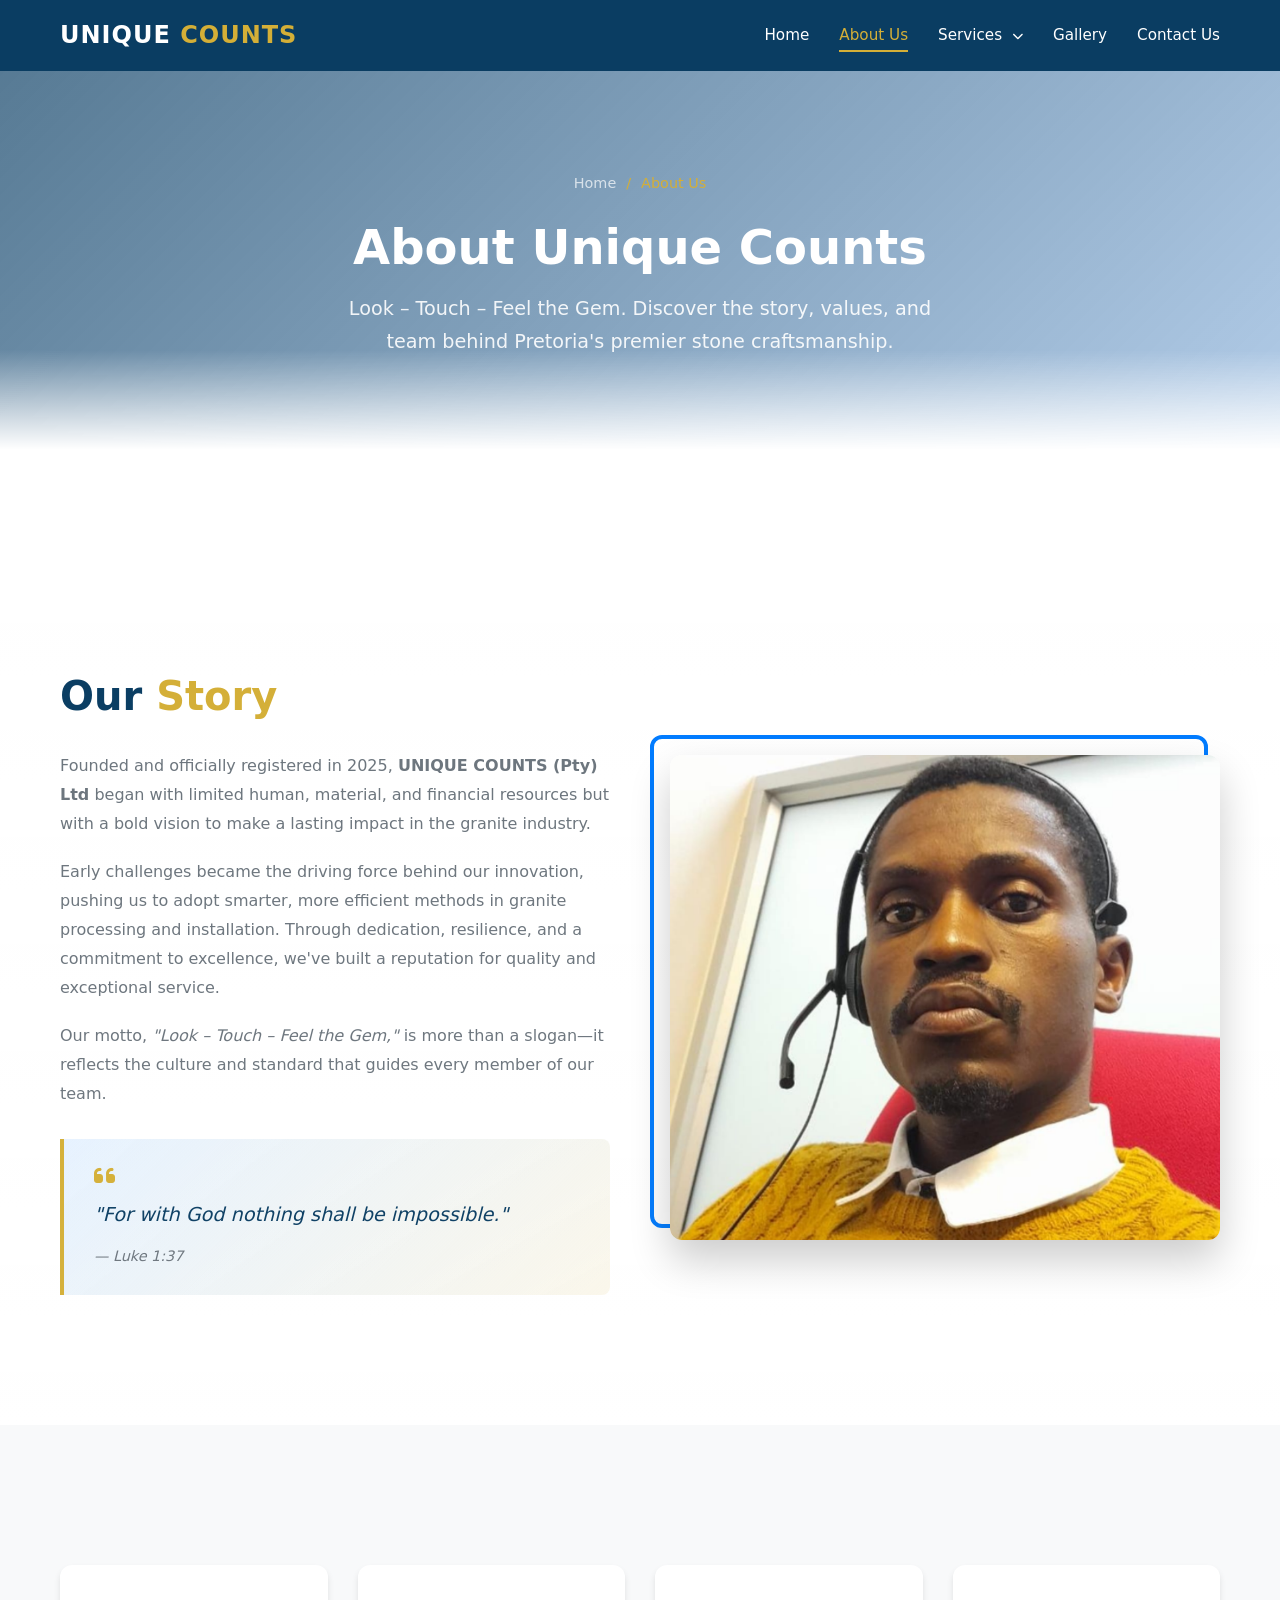
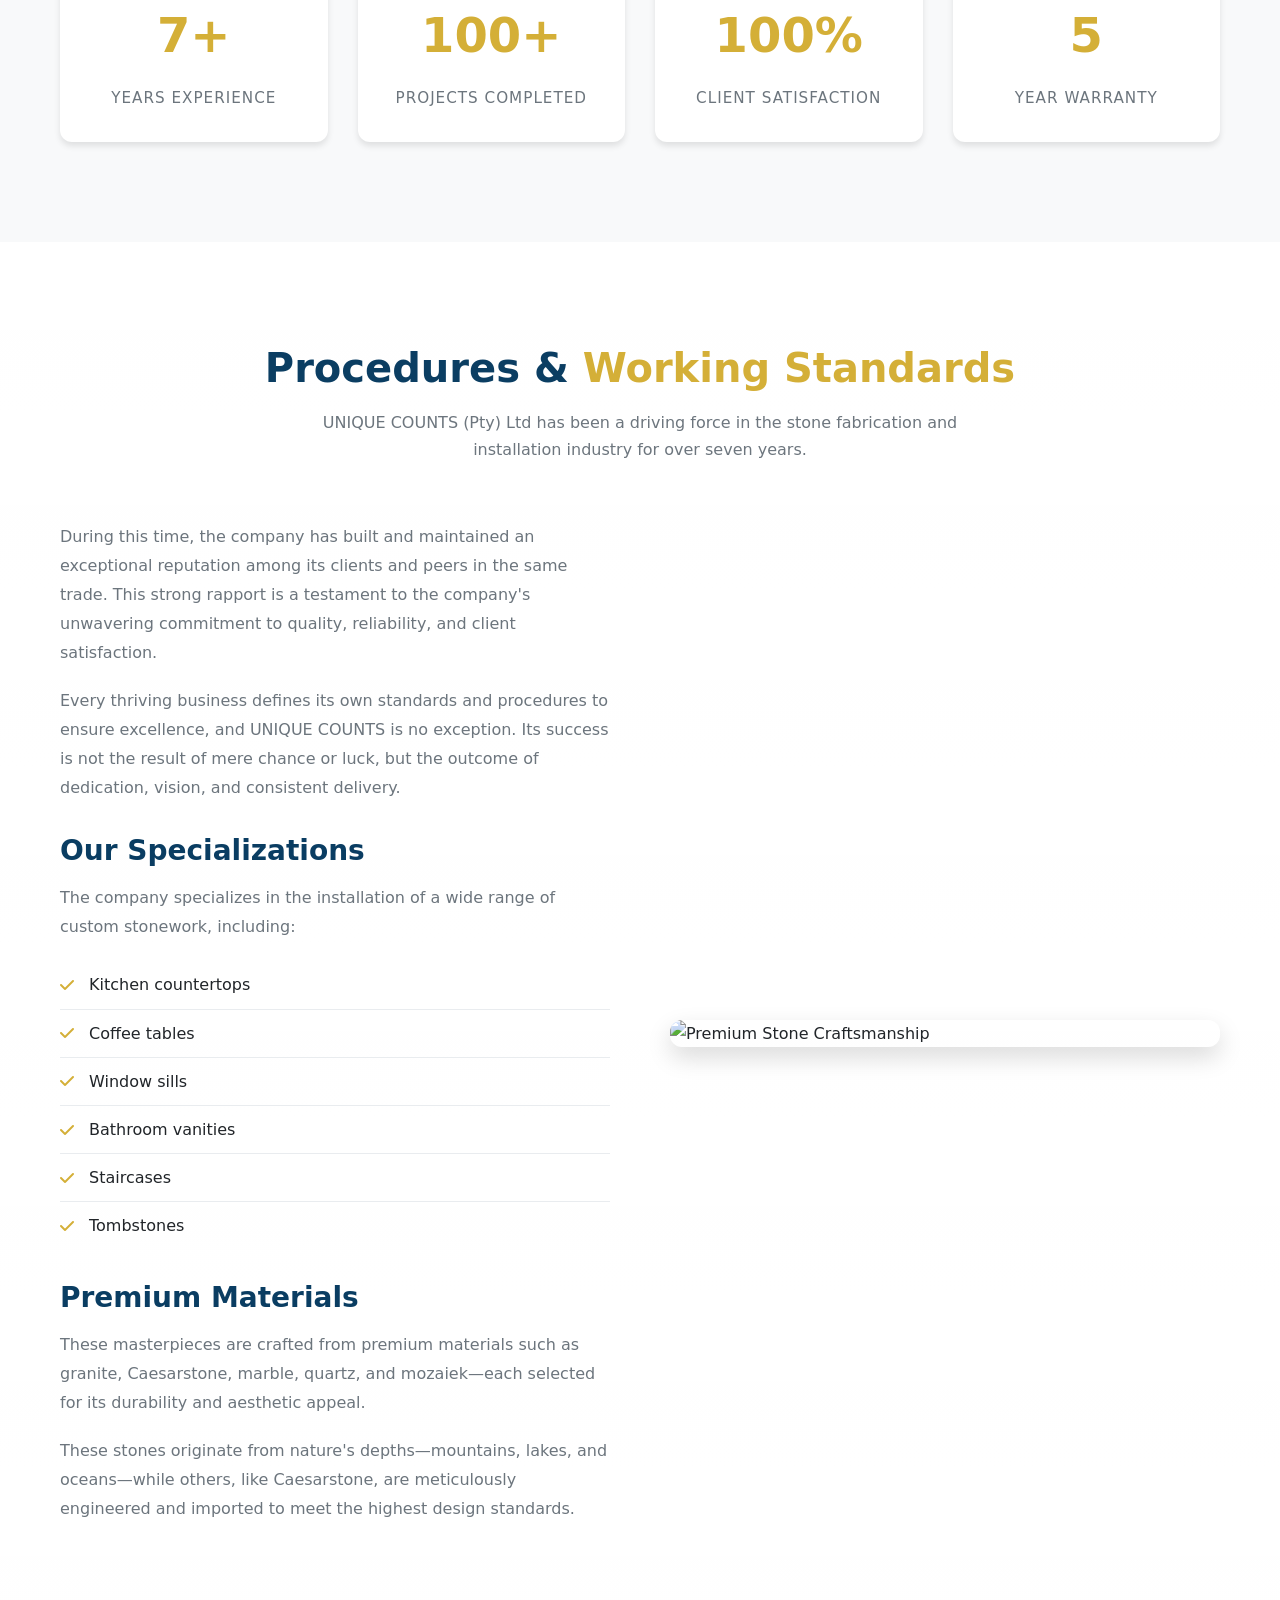
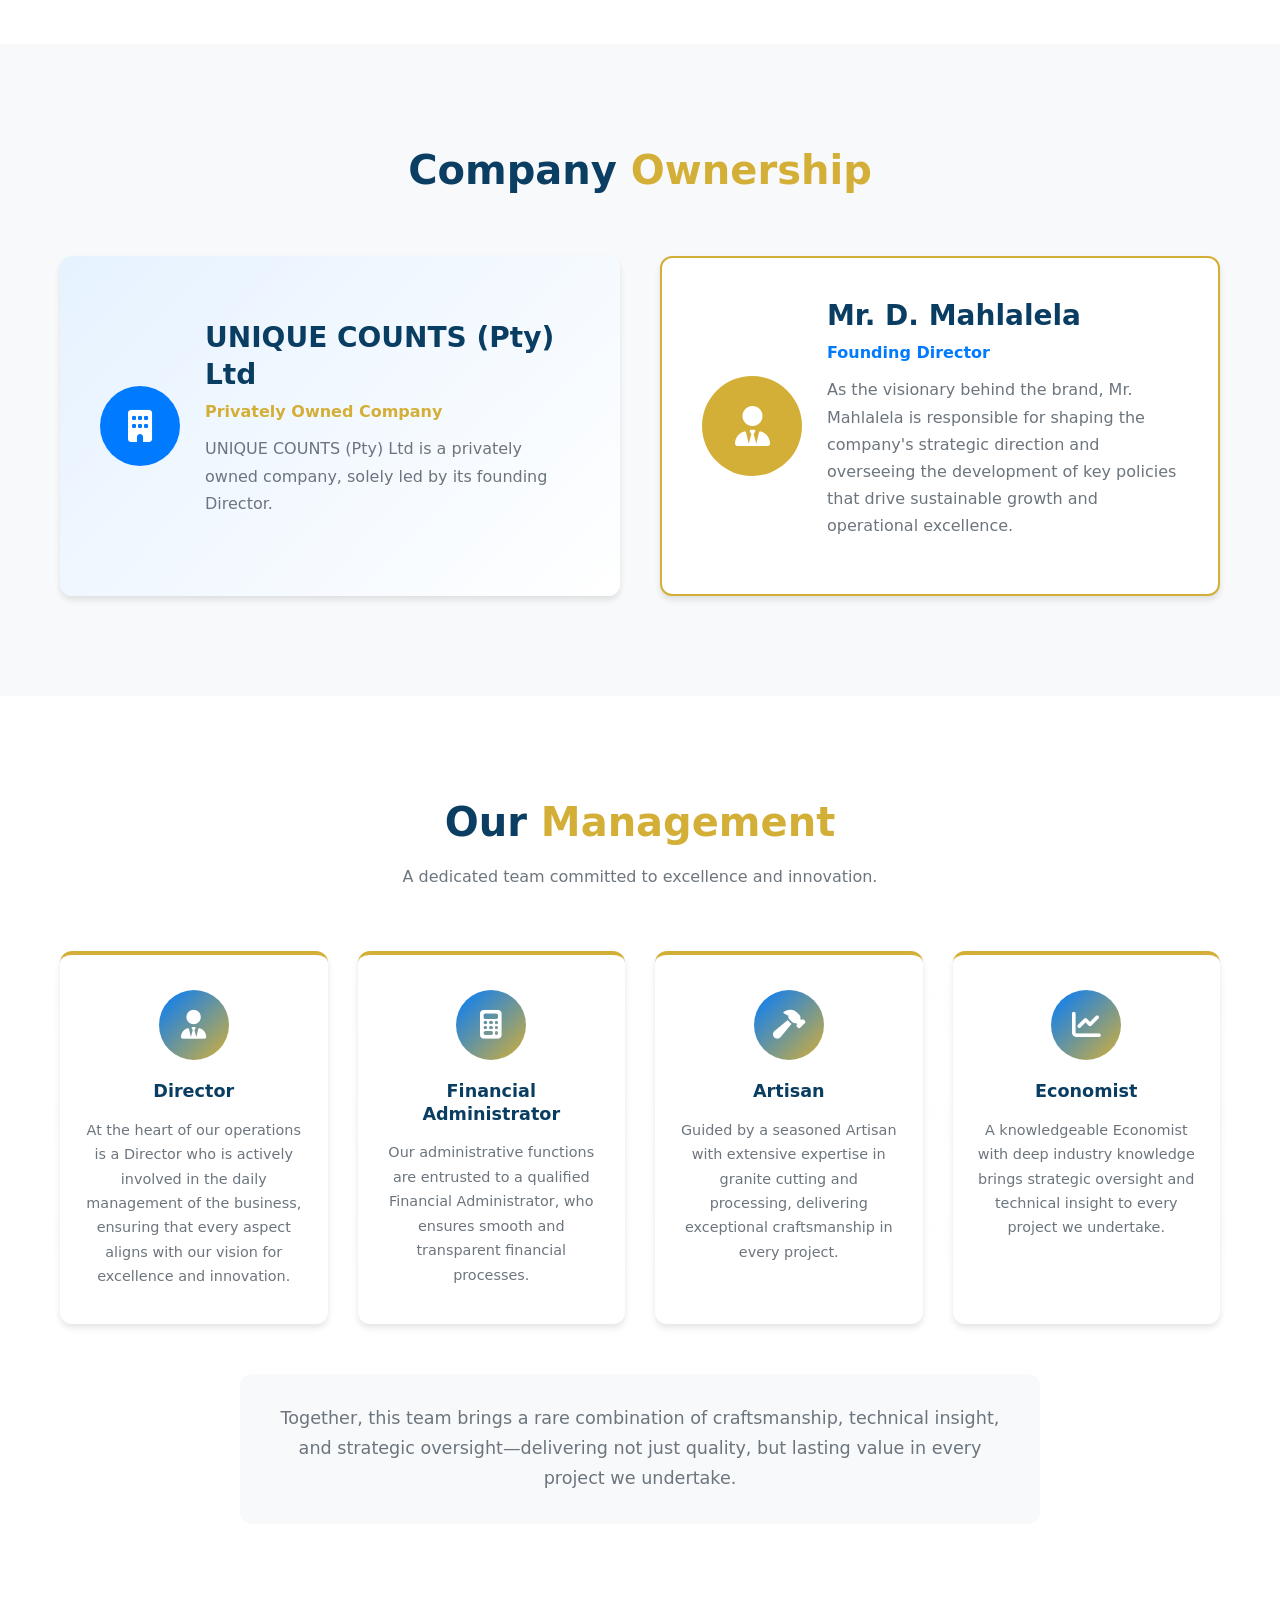
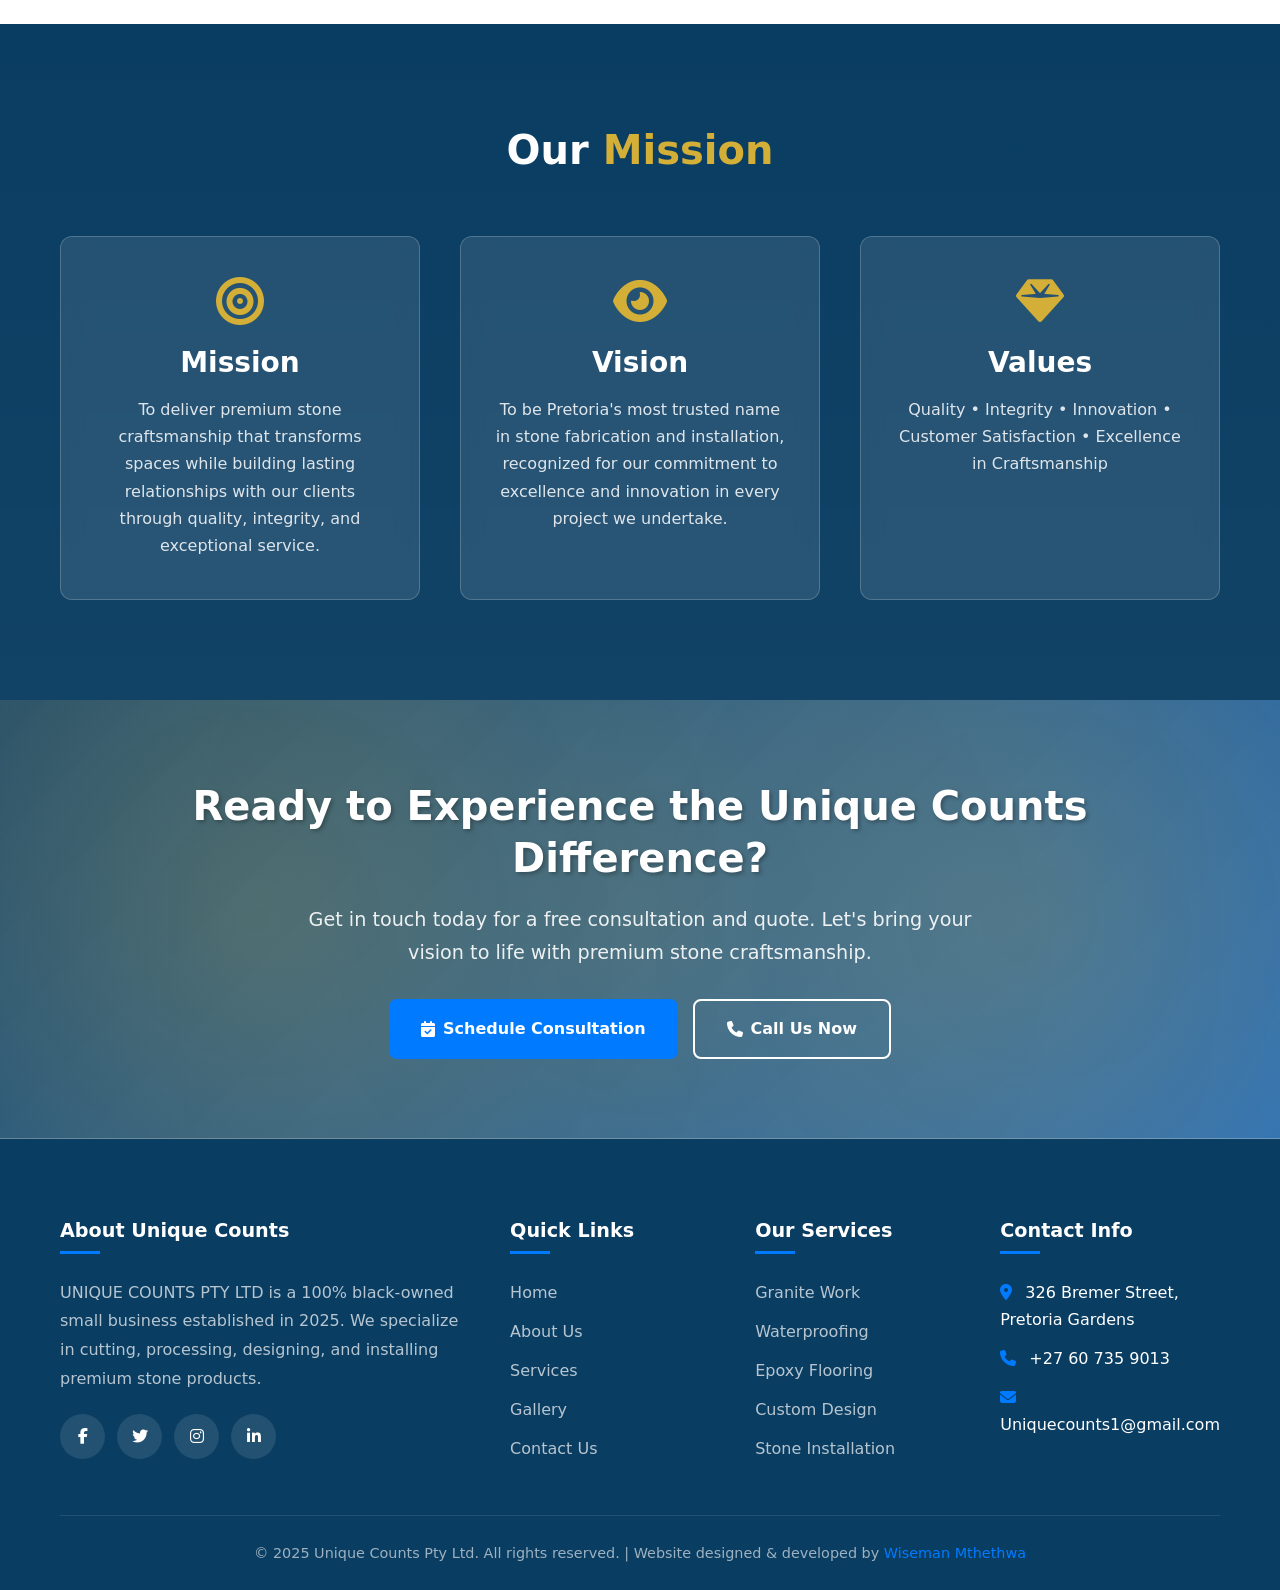
==== commit 488b77ab: "Optimize all pages for responsive design across all devices" ====
--- a/pages/about.html
+++ b/pages/about.html
@@ -22,19 +22,11 @@
             <nav id="nav">
                 <ul>
                     <li><a href="../index.html#home">Home</a></li>
-                    <li class="dropdown">
-                        <a href="about.html" class="active">About Us <i class="fas fa-chevron-down"></i></a>
-                        <ul class="dropdown-menu">
-                            <li><a href="about.html#story">Our Story</a></li>
-                            <li><a href="about.html#procedures">Procedures</a></li>
-                            <li><a href="about.html#ownership">Ownership</a></li>
-                            <li><a href="about.html#management">Management</a></li>
-                        </ul>
-                    </li>
+                    <li><a href="about.html" class="active">About Us</a></li>
                     <li class="dropdown">
                         <a href="services.html">Services <i class="fas fa-chevron-down"></i></a>
                         <ul class="dropdown-menu">
-                            <li><a href="graphite.html">Graphite Work</a></li>
+                            <li><a href="granite.html">Granite Work</a></li>
                             <li><a href="waterproofing.html">Waterproofing</a></li>
                             <li><a href="epoxy.html">Epoxy Flooring</a></li>
                         </ul>
@@ -82,7 +74,7 @@
                         </div>
                     </div>
                     <div class="about-img">
-                        <img src="../assets/images/dumi.jpg" alt="Unique Counts Team">
+                        <img src="../assets/images/Team/dumi.jpg" alt="Unique Counts Team">
                     </div>
                 </div>
             </div>
@@ -97,7 +89,7 @@
                         <div class="label">Years Experience</div>
                     </div>
                     <div class="stat-item animate-on-scroll">
-                        <div class="number">500+</div>
+                        <div class="number">100+</div>
                         <div class="label">Projects Completed</div>
                     </div>
                     <div class="stat-item animate-on-scroll">
@@ -282,57 +274,56 @@
     <!-- Footer -->
     <footer>
         <div class="container">
-            <div class="footer-content">
-                <div class="footer-section">
-                    <h3>UNIQUE <span>COUNTS</span></h3>
-                    <p>Look – Touch – Feel the Gem. Premium stone craftsmanship for your home and business.</p>
+            <div class="footer-container">
+                <div class="footer-col">
+                    <h3>About Unique Counts</h3>
+                    <p>UNIQUE COUNTS PTY LTD is a 100% black-owned small business established in 2025. We specialize in cutting, processing, designing, and installing premium stone products.</p>
                     <div class="social-links">
-                        <a href="#"><i class="fab fa-facebook"></i></a>
-                        <a href="#"><i class="fab fa-instagram"></i></a>
-                        <a href="#"><i class="fab fa-whatsapp"></i></a>
-                    </div>
-                </div>
-                
-                <div class="footer-section">
-                    <h4>Quick Links</h4>
+                        <a href="#" aria-label="Facebook"><i class="fab fa-facebook-f"></i></a>
+                        <a href="#" aria-label="Twitter"><i class="fab fa-twitter"></i></a>
+                        <a href="#" aria-label="Instagram"><i class="fab fa-instagram"></i></a>
+                        <a href="#" aria-label="LinkedIn"><i class="fab fa-linkedin-in"></i></a>
+                    </div>
+                </div>
+                <div class="footer-col">
+                    <h3>Quick Links</h3>
                     <ul>
-                        <li><a href="../index.html">Home</a></li>
-                        <li><a href="about.html">About Us</a></li>
+                        <li><a href="../index.html#home">Home</a></li>
+                        <li><a href="../index.html#about">About Us</a></li>
                         <li><a href="services.html">Services</a></li>
                         <li><a href="gallery.html">Gallery</a></li>
-                        <li><a href="contact.html">Contact</a></li>
+                        <li><a href="contact.html">Contact Us</a></li>
                     </ul>
                 </div>
-                
-                <div class="footer-section">
-                    <h4>Services</h4>
+                <div class="footer-col">
+                    <h3>Our Services</h3>
                     <ul>
-                        <li><a href="graphite.html">Graphite Work</a></li>
+                        <li><a href="granite.html">Granite Work</a></li>
                         <li><a href="waterproofing.html">Waterproofing</a></li>
                         <li><a href="epoxy.html">Epoxy Flooring</a></li>
+                        <li><a href="services.html">Custom Design</a></li>
+                        <li><a href="services.html">Stone Installation</a></li>
                     </ul>
                 </div>
-                
-                <div class="footer-section">
-                    <h4>Contact Us</h4>
+                <div class="footer-col">
+                    <h3>Contact Info</h3>
                     <ul>
+                        <li><i class="fas fa-map-marker-alt"></i> 326 Bremer Street, Pretoria Gardens</li>
                         <li><i class="fas fa-phone"></i> +27 60 735 9013</li>
                         <li><i class="fas fa-envelope"></i> Uniquecounts1@gmail.com</li>
-                        <li><i class="fas fa-map-marker-alt"></i> 326 Bremer Street<br>Pretoria Gardens<br>Pretoria 0082</li>
                     </ul>
                 </div>
             </div>
-            
             <div class="footer-bottom">
-                <p>&copy; 2025 Unique Counts (Pty) Ltd. All Rights Reserved.</p>
+                <p>&copy; 2025 Unique Counts Pty Ltd. All rights reserved. | Website designed & developed by <a href="https://www.linkedin.com/in/wiseman-mthethwa-971127359/" target="_blank">Wiseman Mthethwa</a></p>
             </div>
         </div>
     </footer>
 
-    <!-- Back to Top -->
-    <a href="#" class="back-to-top">
+    <!-- Back to Top Button -->
+    <button class="back-to-top" aria-label="Back to top">
         <i class="fas fa-arrow-up"></i>
-    </a>
+    </button>
 
     <script src="../assets/js/script.js"></script>
 </body>
--- a/assets/css/styles.css
+++ b/assets/css/styles.css
@@ -395,7 +395,7 @@
     display: flex;
     align-items: center;
     background: linear-gradient(135deg, rgba(10, 61, 98, 0.75) 0%, rgba(10, 61, 98, 0.4) 100%),
-                url('assets/images/hero-kitchen.jpg') no-repeat center center/cover;
+                url('../images/img11.jpg') no-repeat center center/cover;
     color: var(--white);
     padding-top: 80px;
 }
@@ -447,7 +447,7 @@
     min-height: 50vh;
     display: flex;
     align-items: center;
-    background: linear-gradient(135deg, rgba(10, 61, 98, 0.85) 0%, rgba(0, 86, 179, 0.7) 100%),
+    background: linear-gradient(135deg, rgba(10, 61, 98, 0.7) 0%, rgba(0, 86, 179, 0.3) 100%),
                 url('https://images.unsplash.com/photo-1600585154340-be6161a56a0c?ixlib=rb-1.2.1&auto=format&fit=crop&w=1350&q=80') no-repeat center center/cover;
     color: var(--white);
     padding-top: 80px;
@@ -1024,6 +1024,11 @@
     margin: 0;
 }
 
+/* Gallery Pagination */
+.gallery-item.hidden {
+    display: none;
+}
+
 /* Gallery Slider (for home page preview) */
 .gallery-slider {
     position: relative;
@@ -1994,6 +1999,65 @@
     line-height: 1.7;
 }
 
+/* ============ LARGE DESKTOP (Above 1400px) ============ */
+@media (min-width: 1400px) {
+    .container {
+        max-width: 1320px;
+    }
+    
+    .hero h1 {
+        font-size: 4.5rem;
+    }
+    
+    .hero p {
+        font-size: 1.4rem;
+    }
+    
+    .page-hero h1 {
+        font-size: 3.5rem;
+    }
+    
+    .section-header h2 {
+        font-size: 2.8rem;
+    }
+    
+    .services-grid {
+        gap: 35px;
+    }
+    
+    .why-grid {
+        gap: 35px;
+    }
+    
+    .process-grid {
+        gap: 35px;
+    }
+    
+    .gallery-grid {
+        gap: 25px;
+    }
+    
+    .testimonials-grid {
+        gap: 35px;
+    }
+    
+    .about-stats {
+        gap: 35px;
+    }
+    
+    .management-grid {
+        gap: 35px;
+    }
+    
+    .mission-content {
+        gap: 45px;
+    }
+    
+    .footer-container {
+        gap: 50px;
+    }
+}
+
 /* ============ RESPONSIVE DESIGN ============ */
 @media (max-width: 1200px) {
     .services-grid {
@@ -2015,6 +2079,94 @@
     .footer-container {
         grid-template-columns: repeat(2, 1fr);
     }
+    
+    /* Hero section - better desktop optimization */
+    .hero {
+        min-height: 95vh;
+    }
+    
+    .hero-content {
+        max-width: 750px;
+    }
+    
+    /* Page hero - better desktop optimization */
+    .page-hero {
+        min-height: 50vh;
+    }
+    
+    /* Section headers - better desktop spacing */
+    .section-header {
+        margin-bottom: 55px;
+    }
+    
+    /* Cards - better desktop spacing */
+    .card {
+        padding: 28px;
+    }
+    
+    .service-card {
+        padding: 32px 28px;
+    }
+    
+    .feature-card {
+        padding: 28px;
+    }
+    
+    .why-card {
+        padding: 38px 28px;
+    }
+    
+    .process-card {
+        padding: 38px 28px;
+    }
+    
+    /* Gallery - better desktop optimization */
+    .gallery-item img {
+        height: 290px;
+    }
+    
+    .gallery-overlay {
+        padding: 19px;
+    }
+    
+    /* Testimonials - better desktop spacing */
+    .testimonial-card {
+        padding: 32px;
+    }
+    
+    /* Contact - better desktop optimization */
+    .contact-info-card,
+    .contact-form {
+        padding: 38px;
+    }
+    
+    /* Form - better desktop spacing */
+    .form-group {
+        margin-bottom: 19px;
+    }
+    
+    .form-group input,
+    .form-group textarea,
+    .form-group select {
+        padding: 14px 17px;
+    }
+    
+    /* Footer - better desktop spacing */
+    .footer-col {
+        margin-bottom: 38px;
+    }
+    
+    .footer-col h3 {
+        font-size: 1.18rem;
+    }
+    
+    /* Back to top - better desktop positioning */
+    .back-to-top {
+        bottom: 28px;
+        right: 28px;
+        width: 49px;
+        height: 49px;
+    }
 }
 
 @media (max-width: 992px) {
@@ -2044,6 +2196,105 @@
     
     .applications-grid {
         grid-template-columns: repeat(2, 1fr);
+    }
+    
+    /* About Stats - 2 columns on tablets */
+    .about-stats {
+        grid-template-columns: repeat(2, 1fr);
+    }
+    
+    /* Gallery filter buttons - better spacing on tablets */
+    .gallery-filter {
+        padding: 10px 16px;
+        font-size: 0.9rem;
+    }
+    
+    /* Hero section - better tablet optimization */
+    .hero {
+        min-height: 85vh;
+    }
+    
+    .hero-content {
+        max-width: 700px;
+    }
+    
+    /* Page hero - better tablet optimization */
+    .page-hero {
+        min-height: 45vh;
+    }
+    
+    /* Section headers - better tablet spacing */
+    .section-header {
+        margin-bottom: 50px;
+    }
+    
+    /* Cards - better tablet spacing */
+    .card {
+        padding: 25px;
+    }
+    
+    .service-card {
+        padding: 30px 25px;
+    }
+    
+    .feature-card {
+        padding: 25px;
+    }
+    
+    .why-card {
+        padding: 35px 25px;
+    }
+    
+    .process-card {
+        padding: 35px 25px;
+    }
+    
+    /* Gallery - better tablet optimization */
+    .gallery-item img {
+        height: 280px;
+    }
+    
+    .gallery-overlay {
+        padding: 18px;
+    }
+    
+    /* Testimonials - better tablet spacing */
+    .testimonial-card {
+        padding: 30px;
+    }
+    
+    /* Contact - better tablet optimization */
+    .contact-info-card,
+    .contact-form {
+        padding: 35px;
+    }
+    
+    /* Form - better tablet spacing */
+    .form-group {
+        margin-bottom: 18px;
+    }
+    
+    .form-group input,
+    .form-group textarea,
+    .form-group select {
+        padding: 13px 16px;
+    }
+    
+    /* Footer - better tablet spacing */
+    .footer-col {
+        margin-bottom: 35px;
+    }
+    
+    .footer-col h3 {
+        font-size: 1.15rem;
+    }
+    
+    /* Back to top - better tablet positioning */
+    .back-to-top {
+        bottom: 25px;
+        right: 25px;
+        width: 48px;
+        height: 48px;
     }
 }
 
@@ -2113,10 +2364,17 @@
     .dropdown-menu li a {
         padding: 15px 20px;
         font-size: 0.95rem;
+        color: var(--accent-gold);
+    }
+    
+    .dropdown-menu li a:hover {
+        background: rgba(255, 255, 255, 0.1);
+        color: var(--white);
     }
     
     .hero {
         min-height: 90vh;
+        padding-top: 100px;
     }
     
     .hero h1 {
@@ -2217,6 +2475,35 @@
     .page-hero h1 {
         font-size: 2.2rem;
     }
+    
+    /* Gallery filter buttons - full width on mobile */
+    .gallery-filter {
+        width: 100%;
+        justify-content: center;
+    }
+    
+    /* Contact form - better mobile spacing */
+    .contact-form {
+        padding: 25px;
+    }
+    
+    .contact-info-card {
+        padding: 25px;
+    }
+    
+    /* Buttons - full width on mobile */
+    .btn {
+        width: 100%;
+    }
+    
+    .hero-buttons .btn {
+        width: auto;
+    }
+    
+    /* CTA buttons - stack on mobile */
+    .cta-buttons {
+        flex-direction: column;
+    }
 }
 
 @media (max-width: 576px) {
@@ -2252,6 +2539,272 @@
     
     .cta-section {
         padding: 50px 0;
+    }
+    
+    /* Hero section - better mobile optimization */
+    .hero {
+        min-height: 80vh;
+        padding-top: 120px;
+    }
+    
+    .hero-content {
+        padding: 0 10px;
+    }
+    
+    /* Page hero - better mobile optimization */
+    .page-hero {
+        min-height: 40vh;
+        padding-top: 100px;
+    }
+    
+    .page-hero h1 {
+        font-size: 1.8rem;
+    }
+    
+    .page-hero p {
+        font-size: 1rem;
+    }
+    
+    /* Section headers - better mobile spacing */
+    .section-header {
+        margin-bottom: 40px;
+    }
+    
+    .section-header h2 {
+        font-size: 1.6rem;
+    }
+    
+    .section-subtitle {
+        font-size: 1rem;
+    }
+    
+    /* Cards - better mobile spacing */
+    .card {
+        padding: 20px;
+    }
+    
+    .service-card {
+        padding: 25px 20px;
+    }
+    
+    .feature-card {
+        padding: 20px;
+        flex-direction: column;
+        text-align: center;
+    }
+    
+    .why-card {
+        padding: 30px 20px;
+    }
+    
+    .process-card {
+        padding: 30px 20px;
+    }
+    
+    /* Gallery - better mobile optimization */
+    .gallery-item img {
+        height: 250px;
+    }
+    
+    .gallery-overlay {
+        padding: 15px;
+    }
+    
+    .gallery-overlay h4 {
+        font-size: 1rem;
+    }
+    
+    .gallery-overlay p {
+        font-size: 0.85rem;
+    }
+    
+    /* Testimonials - better mobile spacing */
+    .testimonial-card {
+        padding: 25px;
+    }
+    
+    .testimonial-text {
+        font-size: 0.95rem;
+    }
+    
+    /* Contact - better mobile optimization */
+    .contact-info-item {
+        flex-direction: column;
+        text-align: center;
+    }
+    
+    .contact-info-item .icon {
+        margin: 0 auto;
+    }
+    
+    /* Form - better mobile spacing */
+    .form-group {
+        margin-bottom: 15px;
+    }
+    
+    .form-group input,
+    .form-group textarea,
+    .form-group select {
+        padding: 12px 14px;
+    }
+    
+    /* Footer - better mobile spacing */
+    .footer-col {
+        margin-bottom: 30px;
+    }
+    
+    .footer-col h3 {
+        font-size: 1.1rem;
+    }
+    
+    /* Back to top - better mobile positioning */
+    .back-to-top {
+        bottom: 20px;
+        right: 20px;
+        width: 45px;
+        height: 45px;
+    }
+}
+
+/* ============ EXTRA SMALL DEVICES (Phones, < 400px) ============ */
+@media (max-width: 400px) {
+    .container {
+        padding: 0 15px;
+    }
+    
+    h1 { font-size: 1.8rem; }
+    h2 { font-size: 1.5rem; }
+    h3 { font-size: 1.2rem; }
+    
+    .hero h1 {
+        font-size: 1.6rem;
+    }
+    
+    .hero p {
+        font-size: 0.95rem;
+    }
+    
+    .page-hero h1 {
+        font-size: 1.5rem;
+    }
+    
+    .section-header h2 {
+        font-size: 1.4rem;
+    }
+    
+    .btn {
+        padding: 10px 20px;
+        font-size: 0.9rem;
+    }
+    
+    .service-card {
+        padding: 20px 15px;
+    }
+    
+    .service-card .icon {
+        width: 60px;
+        height: 60px;
+    }
+    
+    .service-card .icon i {
+        font-size: 1.5rem;
+    }
+    
+    .feature-card {
+        padding: 15px;
+    }
+    
+    .why-card {
+        padding: 25px 15px;
+    }
+    
+    .why-card .icon {
+        width: 70px;
+        height: 70px;
+    }
+    
+    .why-card .icon i {
+        font-size: 2rem;
+    }
+    
+    .process-card {
+        padding: 25px 15px;
+    }
+    
+    .process-card .step-number {
+        width: 50px;
+        height: 50px;
+        font-size: 1.2rem;
+    }
+    
+    .gallery-item img {
+        height: 200px;
+    }
+    
+    .testimonial-card {
+        padding: 20px;
+    }
+    
+    .testimonial-text {
+        font-size: 0.9rem;
+    }
+    
+    .contact-info-card,
+    .contact-form {
+        padding: 20px;
+    }
+    
+    .contact-info-item {
+        margin-bottom: 20px;
+    }
+    
+    .contact-info-item .icon {
+        width: 40px;
+        height: 40px;
+    }
+    
+    .contact-info-item .icon i {
+        font-size: 1rem;
+    }
+    
+    .form-group input,
+    .form-group textarea,
+    .form-group select {
+        padding: 10px 12px;
+        font-size: 0.95rem;
+    }
+    
+    .stat-item {
+        padding: 15px;
+    }
+    
+    .stat-item .number {
+        font-size: 2rem;
+    }
+    
+    .stat-item .label {
+        font-size: 0.85rem;
+    }
+    
+    .footer-col {
+        margin-bottom: 25px;
+    }
+    
+    .footer-col h3 {
+        font-size: 1rem;
+    }
+    
+    .footer-col p,
+    .footer-col ul li {
+        font-size: 0.9rem;
+    }
+    
+    .back-to-top {
+        bottom: 15px;
+        right: 15px;
+        width: 40px;
+        height: 40px;
+        font-size: 1rem;
     }
 }
 
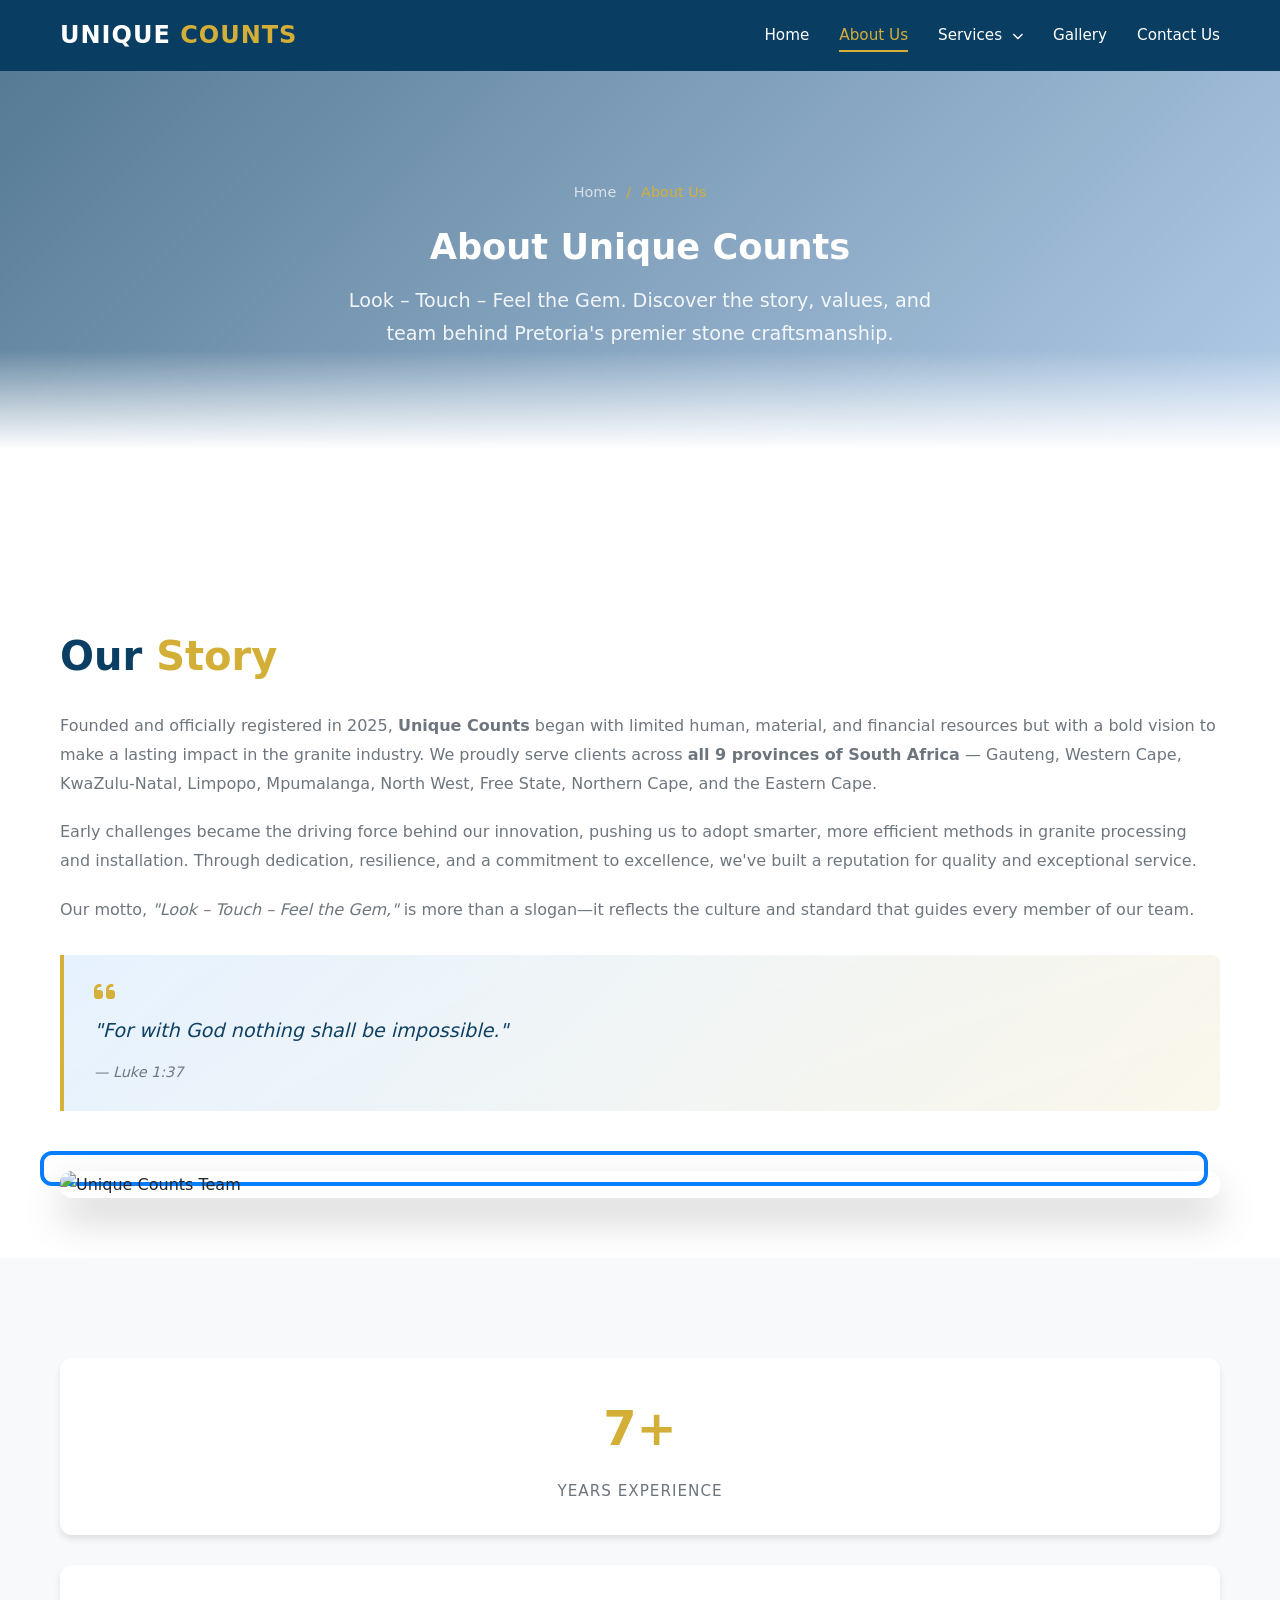
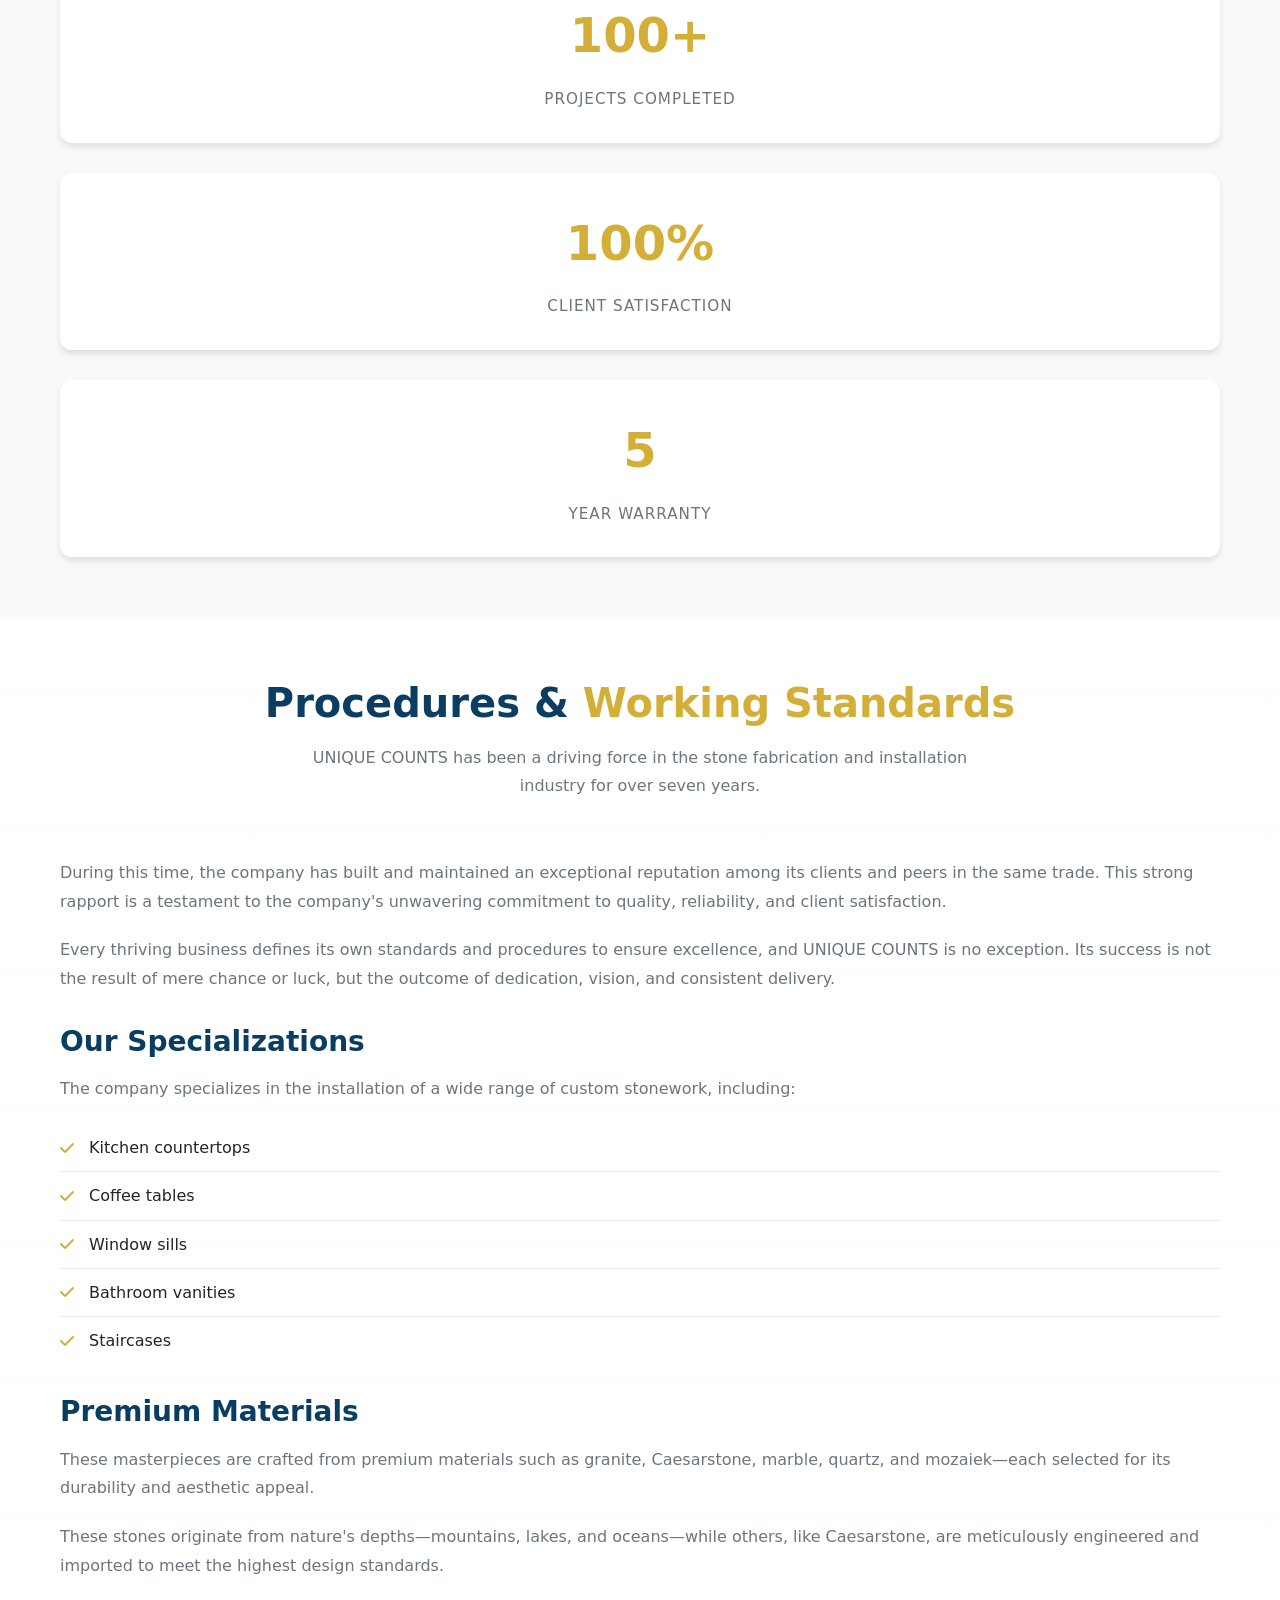
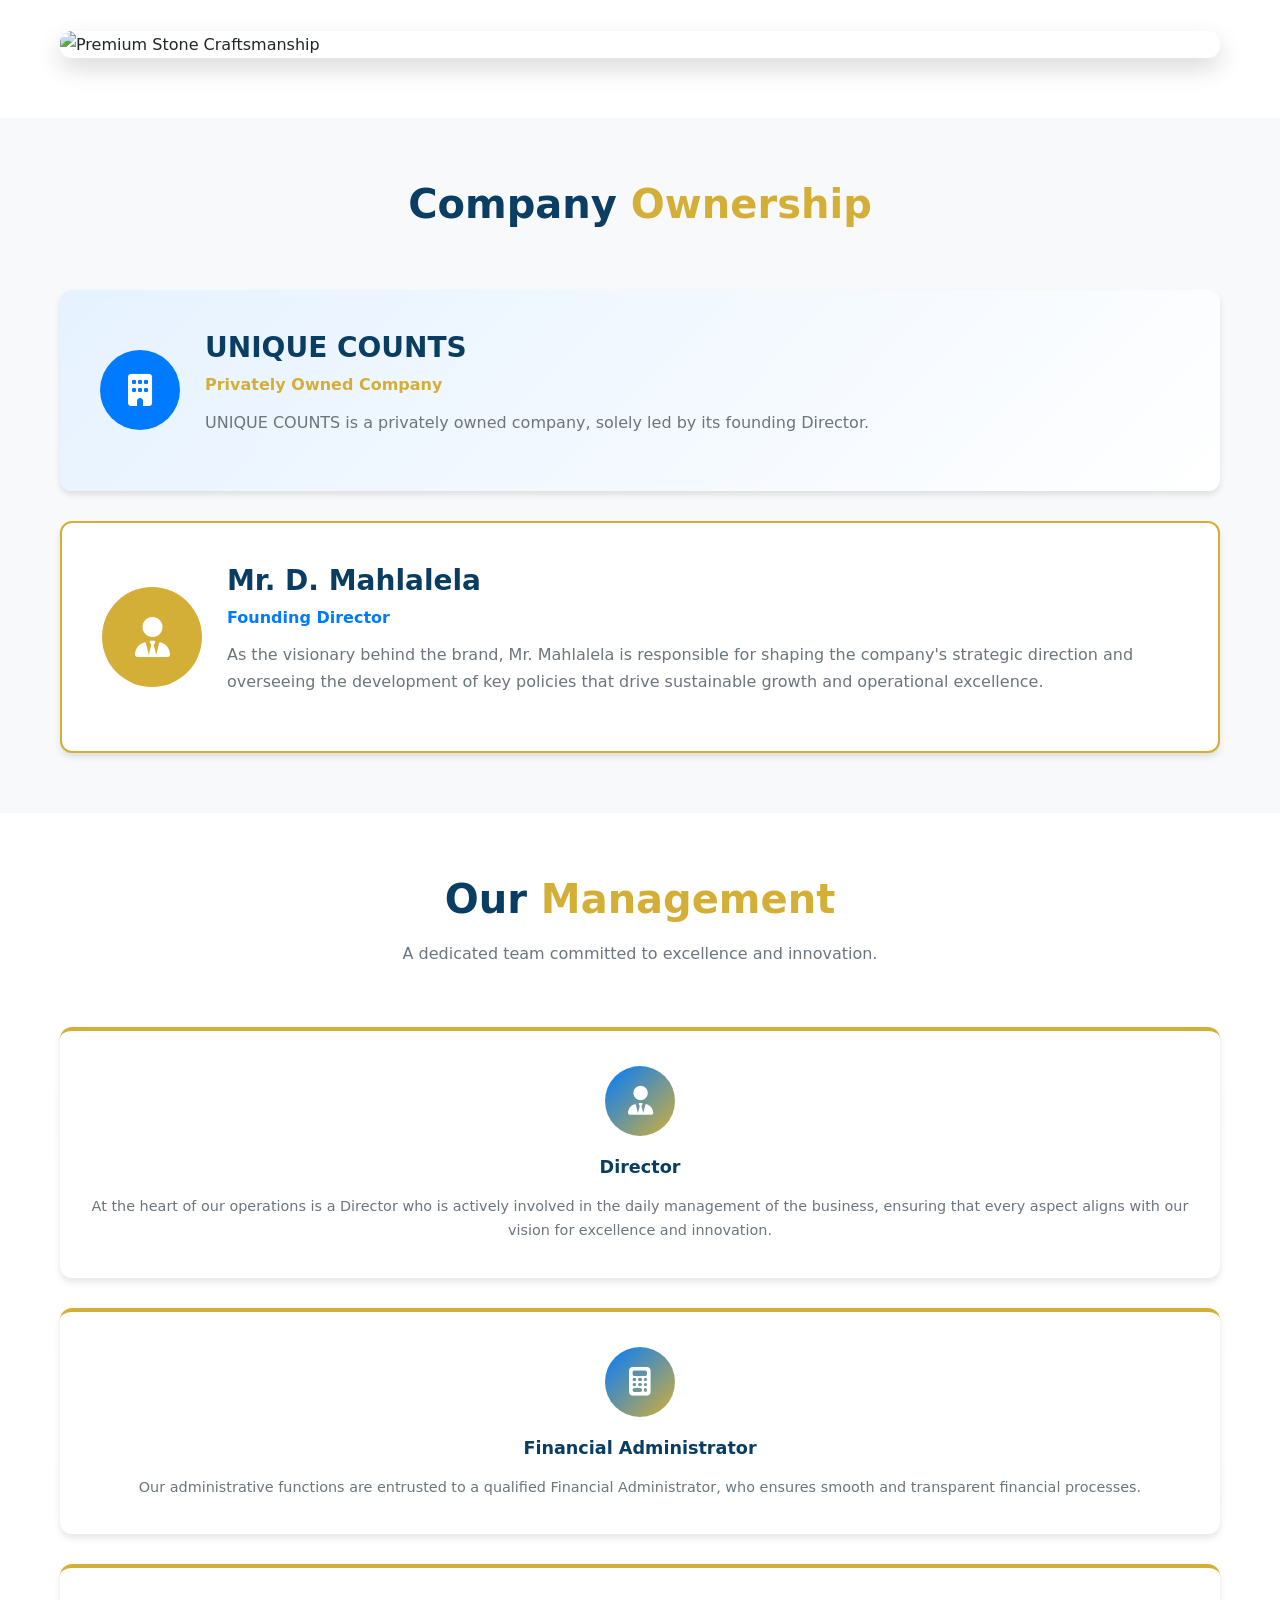
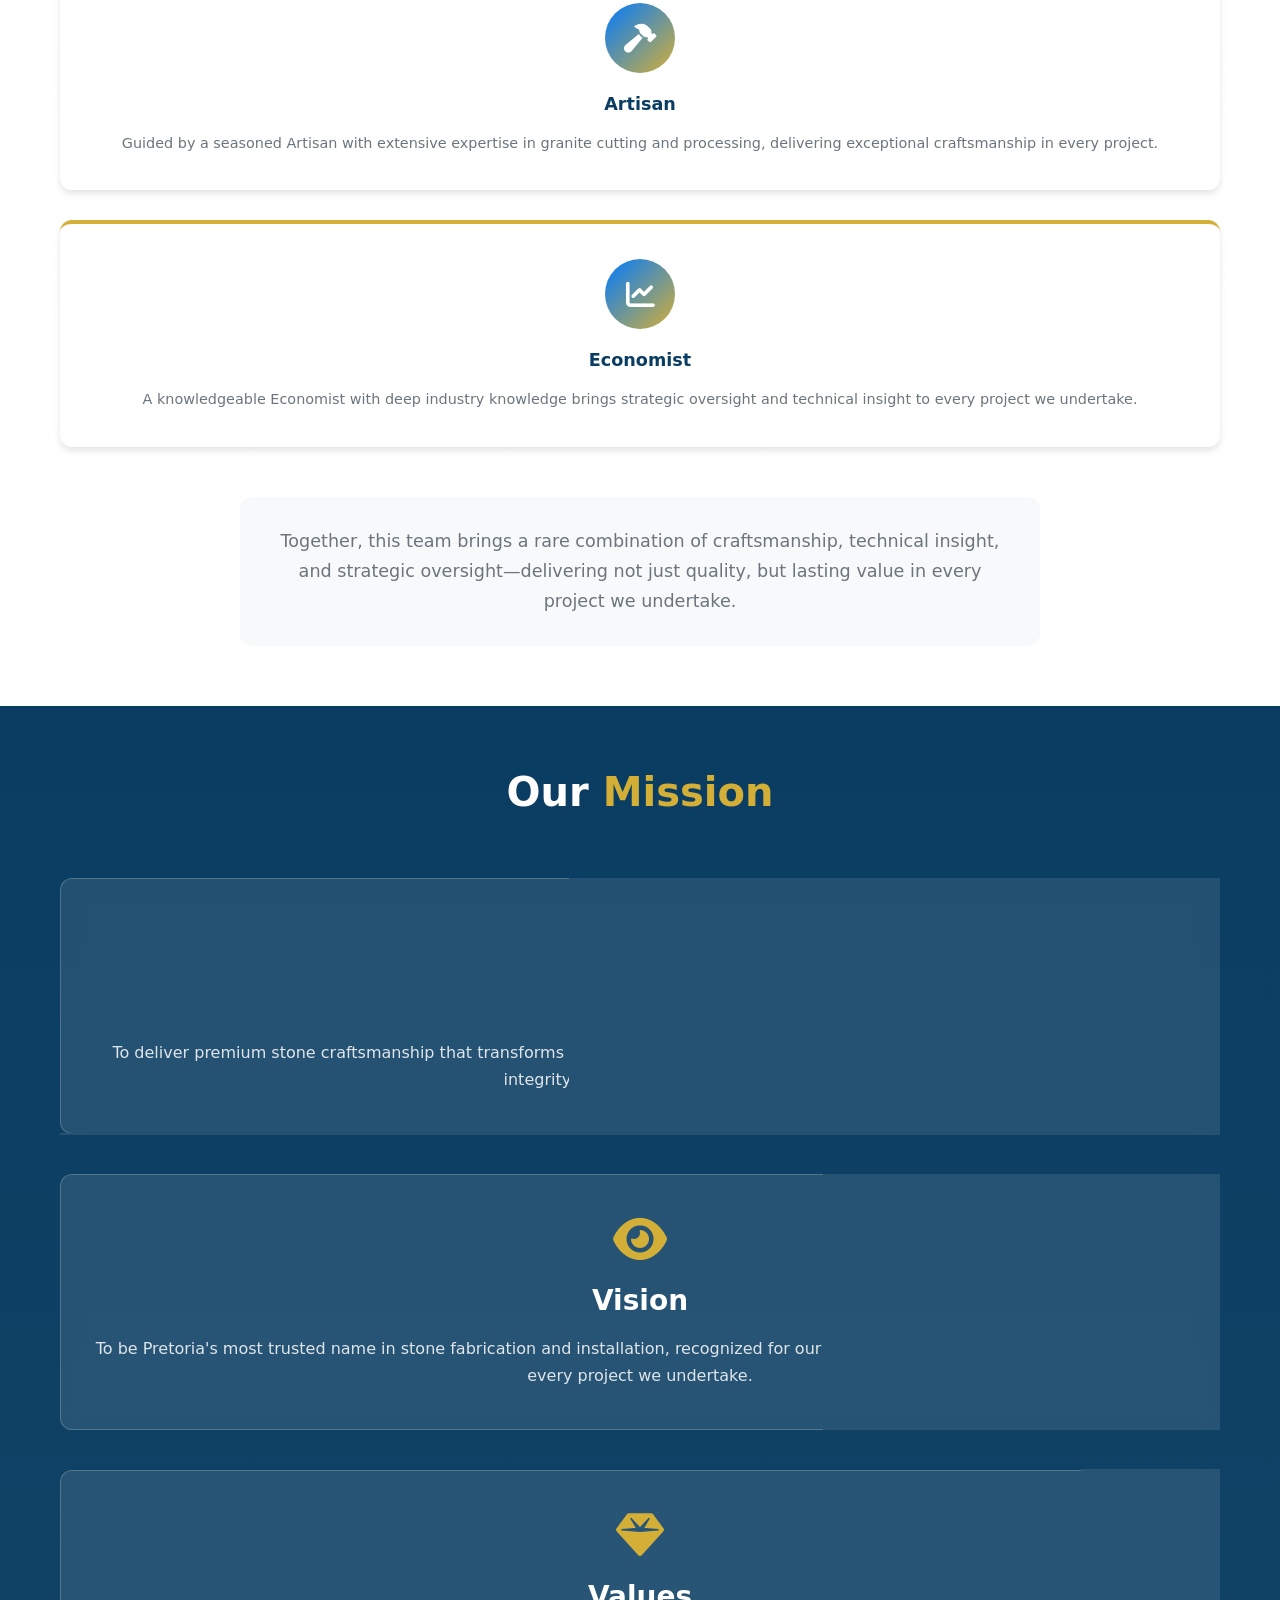
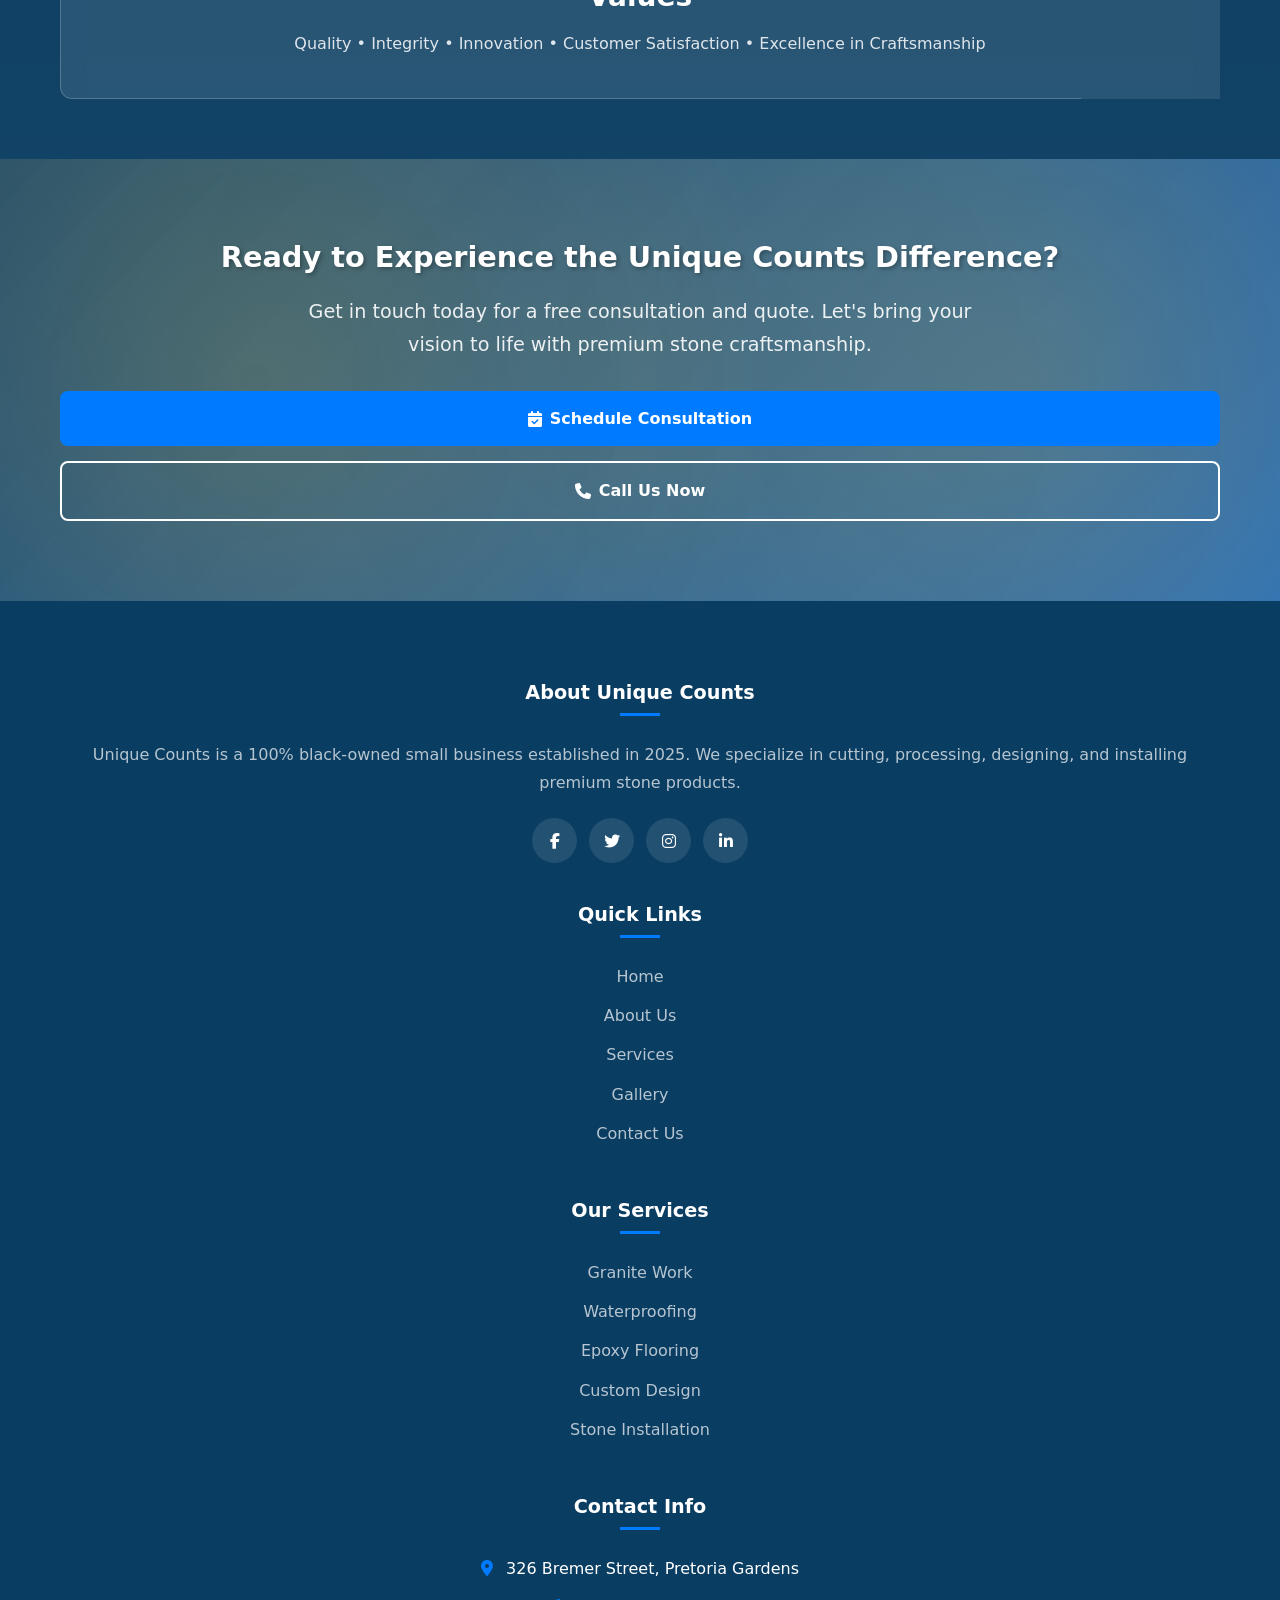
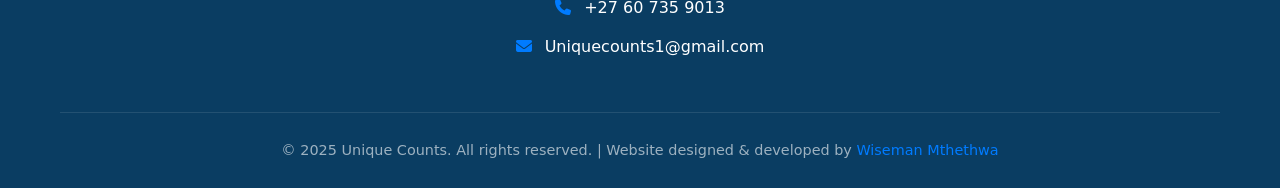
==== commit 36b5c8f4: "Apply all website updates" ====
--- a/pages/about.html
+++ b/pages/about.html
@@ -3,9 +3,9 @@
 <head>
     <meta charset="UTF-8">
     <meta name="viewport" content="width=device-width, initial-scale=1.0">
-    <meta name="description" content="Learn about Unique Counts (Pty) Ltd - Pretoria's premier stone fabrication and installation company. Discover our story, values, and expert team.">
+    <meta name="description" content="Learn about Unique Counts - Pretoria's premier stone fabrication and installation company. Discover our story, values, and expert team.">
     <meta name="keywords" content="about unique counts, granite company pretoria, stone fabrication, Mr D Mahlalela, premium stone craftsmanship">
-    <title>About Us | Unique Counts Pty Ltd - Look-Touch-Feel the Gem</title>
+    <title>About Us | Unique Counts - Look-Touch-Feel the Gem</title>
     <link rel="stylesheet" href="../assets/css/styles.css">
     <link rel="stylesheet" href="https://cdnjs.cloudflare.com/ajax/libs/font-awesome/6.5.1/css/all.min.css">
 </head>
@@ -63,9 +63,9 @@
                         <div class="section-header" style="text-align: left; margin-bottom: 30px;">
                             <h2>Our <span>Story</span></h2>
                         </div>
-                        <p>Founded and officially registered in 2025, <strong>UNIQUE COUNTS (Pty) Ltd</strong> began with limited human, material, and financial resources but with a bold vision to make a lasting impact in the granite industry.</p>
-                        <p>Early challenges became the driving force behind our innovation, pushing us to adopt smarter, more efficient methods in granite processing and installation. Through dedication, resilience, and a commitment to excellence, we've built a reputation for quality and exceptional service.</p>
-                        <p>Our motto, <em>"Look – Touch – Feel the Gem,"</em> is more than a slogan—it reflects the culture and standard that guides every member of our team.</p>
+<p>Founded and officially registered in 2025, <strong>Unique Counts</strong> began with limited human, material, and financial resources but with a bold vision to make a lasting impact in the granite industry. We proudly serve clients across <strong>all 9 provinces of South Africa</strong> — Gauteng, Western Cape, KwaZulu-Natal, Limpopo, Mpumalanga, North West, Free State, Northern Cape, and the Eastern Cape.</p>
+                         <p>Early challenges became the driving force behind our innovation, pushing us to adopt smarter, more efficient methods in granite processing and installation. Through dedication, resilience, and a commitment to excellence, we've built a reputation for quality and exceptional service.</p>
+                         <p>Our motto, <em>"Look – Touch – Feel the Gem,"</em> is more than a slogan—it reflects the culture and standard that guides every member of our team.</p>
                         
                         <div class="quote-box">
                             <i class="fas fa-quote-left"></i>
@@ -74,7 +74,7 @@
                         </div>
                     </div>
                     <div class="about-img">
-                        <img src="../assets/images/Team/dumi.jpg" alt="Unique Counts Team">
+                        <img src="../assets/images/Team/counter.jpeg" alt="Unique Counts Team">
                     </div>
                 </div>
             </div>
@@ -109,7 +109,7 @@
             <div class="container">
                 <div class="section-header">
                     <h2>Procedures & <span>Working Standards</span></h2>
-                    <p>UNIQUE COUNTS (Pty) Ltd has been a driving force in the stone fabrication and installation industry for over seven years.</p>
+                    <p>UNIQUE COUNTS has been a driving force in the stone fabrication and installation industry for over seven years.</p>
                 </div>
                 
                 <div class="procedures-content">
@@ -121,12 +121,11 @@
                         <h3>Our Specializations</h3>
                         <p>The company specializes in the installation of a wide range of custom stonework, including:</p>
                         <ul class="specializations-list">
-                            <li><i class="fas fa-check"></i> Kitchen countertops</li>
-                            <li><i class="fas fa-check"></i> Coffee tables</li>
-                            <li><i class="fas fa-check"></i> Window sills</li>
-                            <li><i class="fas fa-check"></i> Bathroom vanities</li>
-                            <li><i class="fas fa-check"></i> Staircases</li>
-                            <li><i class="fas fa-check"></i> Tombstones</li>
+<li><i class="fas fa-check"></i> Kitchen countertops</li>
+                             <li><i class="fas fa-check"></i> Coffee tables</li>
+                             <li><i class="fas fa-check"></i> Window sills</li>
+                             <li><i class="fas fa-check"></i> Bathroom vanities</li>
+                             <li><i class="fas fa-check"></i> Staircases</li>
                         </ul>
                         
                         <h3>Premium Materials</h3>
@@ -154,9 +153,9 @@
                             <i class="fas fa-building"></i>
                         </div>
                         <div class="ownership-details">
-                            <h3>UNIQUE COUNTS (Pty) Ltd</h3>
+                            <h3>UNIQUE COUNTS</h3>
                             <p class="ownership-type">Privately Owned Company</p>
-                            <p>UNIQUE COUNTS (Pty) Ltd is a privately owned company, solely led by its founding Director.</p>
+                            <p>UNIQUE COUNTS is a privately owned company, solely led by its founding Director.</p>
                         </div>
                     </div>
                     
@@ -277,7 +276,7 @@
             <div class="footer-container">
                 <div class="footer-col">
                     <h3>About Unique Counts</h3>
-                    <p>UNIQUE COUNTS PTY LTD is a 100% black-owned small business established in 2025. We specialize in cutting, processing, designing, and installing premium stone products.</p>
+                    <p>Unique Counts is a 100% black-owned small business established in 2025. We specialize in cutting, processing, designing, and installing premium stone products.</p>
                     <div class="social-links">
                         <a href="#" aria-label="Facebook"><i class="fab fa-facebook-f"></i></a>
                         <a href="#" aria-label="Twitter"><i class="fab fa-twitter"></i></a>
@@ -315,7 +314,7 @@
                 </div>
             </div>
             <div class="footer-bottom">
-                <p>&copy; 2025 Unique Counts Pty Ltd. All rights reserved. | Website designed & developed by <a href="https://www.linkedin.com/in/wiseman-mthethwa-971127359/" target="_blank">Wiseman Mthethwa</a></p>
+                <p>&copy; 2025 Unique Counts. All rights reserved. | Website designed & developed by <a href="https://www.linkedin.com/in/wiseman-mthethwa-971127359/" target="_blank">Wiseman Mthethwa</a></p>
             </div>
         </div>
     </footer>
--- a/assets/css/styles.css
+++ b/assets/css/styles.css
@@ -2299,54 +2299,39 @@
 }
 
 @media (max-width: 768px) {
-    .hamburger {
-        display: flex;
-    }
-    
-    nav {
-        position: fixed;
-        top: 70px;
-        left: -100%;
-        width: 100%;
-        height: calc(100vh - 70px);
-        background: var(--primary-dark);
-        transition: left var(--transition-normal);
-        padding: 30px;
-        overflow-y: auto;
-    }
-    
-    nav.active {
-        left: 0;
-    }
-    
-    nav ul {
+    
+    /* Waterproofing page mobile optimizations */
+    .applications-grid {
+        grid-template-columns: 1fr;
+        gap: 15px;
+    }
+    
+    .services-grid {
+        grid-template-columns: 1fr;
+    }
+    
+    .process-grid {
+        grid-template-columns: 1fr;
+    }
+    
+    .services-grid-2 {
+        grid-template-columns: 1fr;
+    }
+    
+    .about-content {
         flex-direction: column;
-        gap: 0;
-    }
-    
-    nav ul li {
-        border-bottom: 1px solid rgba(255, 255, 255, 0.1);
-    }
-    
-    nav ul li a {
-        display: block;
-        padding: 20px 0;
-        font-size: 1.1rem;
-    }
-    
-    /* Mobile Dropdown Menu */
-    .dropdown {
-        position: relative;
-    }
-    
-    .dropdown > a {
-        display: flex;
-        justify-content: space-between;
-        align-items: center;
-    }
-    
-    .dropdown-menu {
-        position: static;
+    }
+    
+    .about-img {
+        margin-top: 30px;
+        text-align: center;
+    }
+    
+    .about-img img {
+        max-width: 80%;
+        height: auto;
+    }
+}
         opacity: 1;
         visibility: visible;
         transform: none;
@@ -2668,6 +2653,24 @@
 
 /* ============ EXTRA SMALL DEVICES (Phones, < 400px) ============ */
 @media (max-width: 400px) {
+    
+    /* Waterproofing page mobile optimizations */
+    .applications-grid {
+        grid-template-columns: 1fr;
+        gap: 15px;
+    }
+    
+    .services-grid {
+        grid-template-columns: 1fr;
+    }
+    
+    .process-grid {
+        grid-template-columns: 1fr;
+    }
+    
+    .services-grid-2 {
+        grid-template-columns: 1fr;
+    }
     .container {
         padding: 0 15px;
     }
@@ -2827,3 +2830,38 @@
         padding: 40px 0;
     }
 }
+
+/* ===== WATERPROOFING PAGE MOBILE FIX ===== */
+@media (max-width: 768px) {
+    .applications-grid {
+        grid-template-columns: repeat(2, 1fr);
+        gap: 15px;
+    }
+
+    .application-item {
+        padding: 20px 15px;
+    }
+
+    .application-item .icon {
+        width: 55px;
+        height: 55px;
+        margin-bottom: 12px;
+    }
+
+    .application-item h4 {
+        font-size: 0.95rem;
+        margin-bottom: 8px;
+    }
+
+    .application-item p {
+        font-size: 0.82rem;
+        line-height: 1.5;
+    }
+}
+
+@media (max-width: 480px) {
+    .applications-grid {
+        grid-template-columns: 1fr;
+        gap: 12px;
+    }
+}
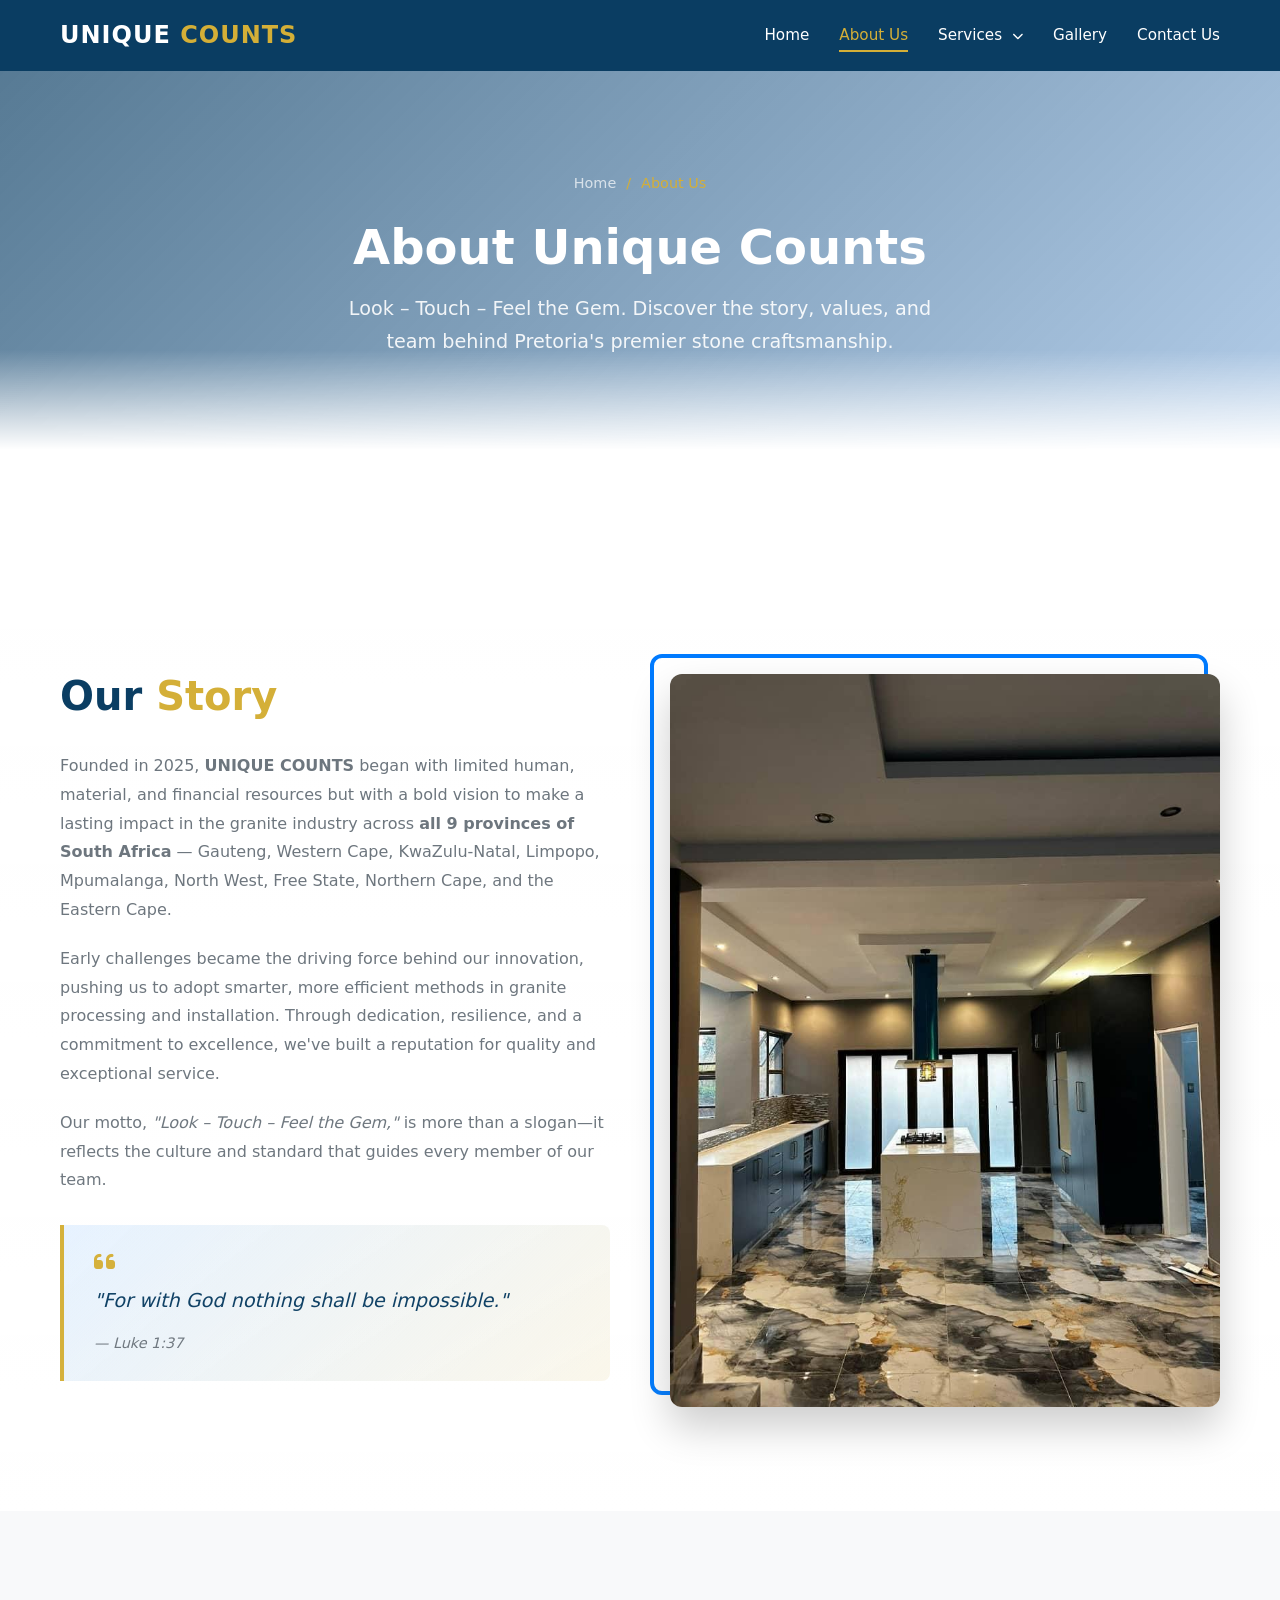
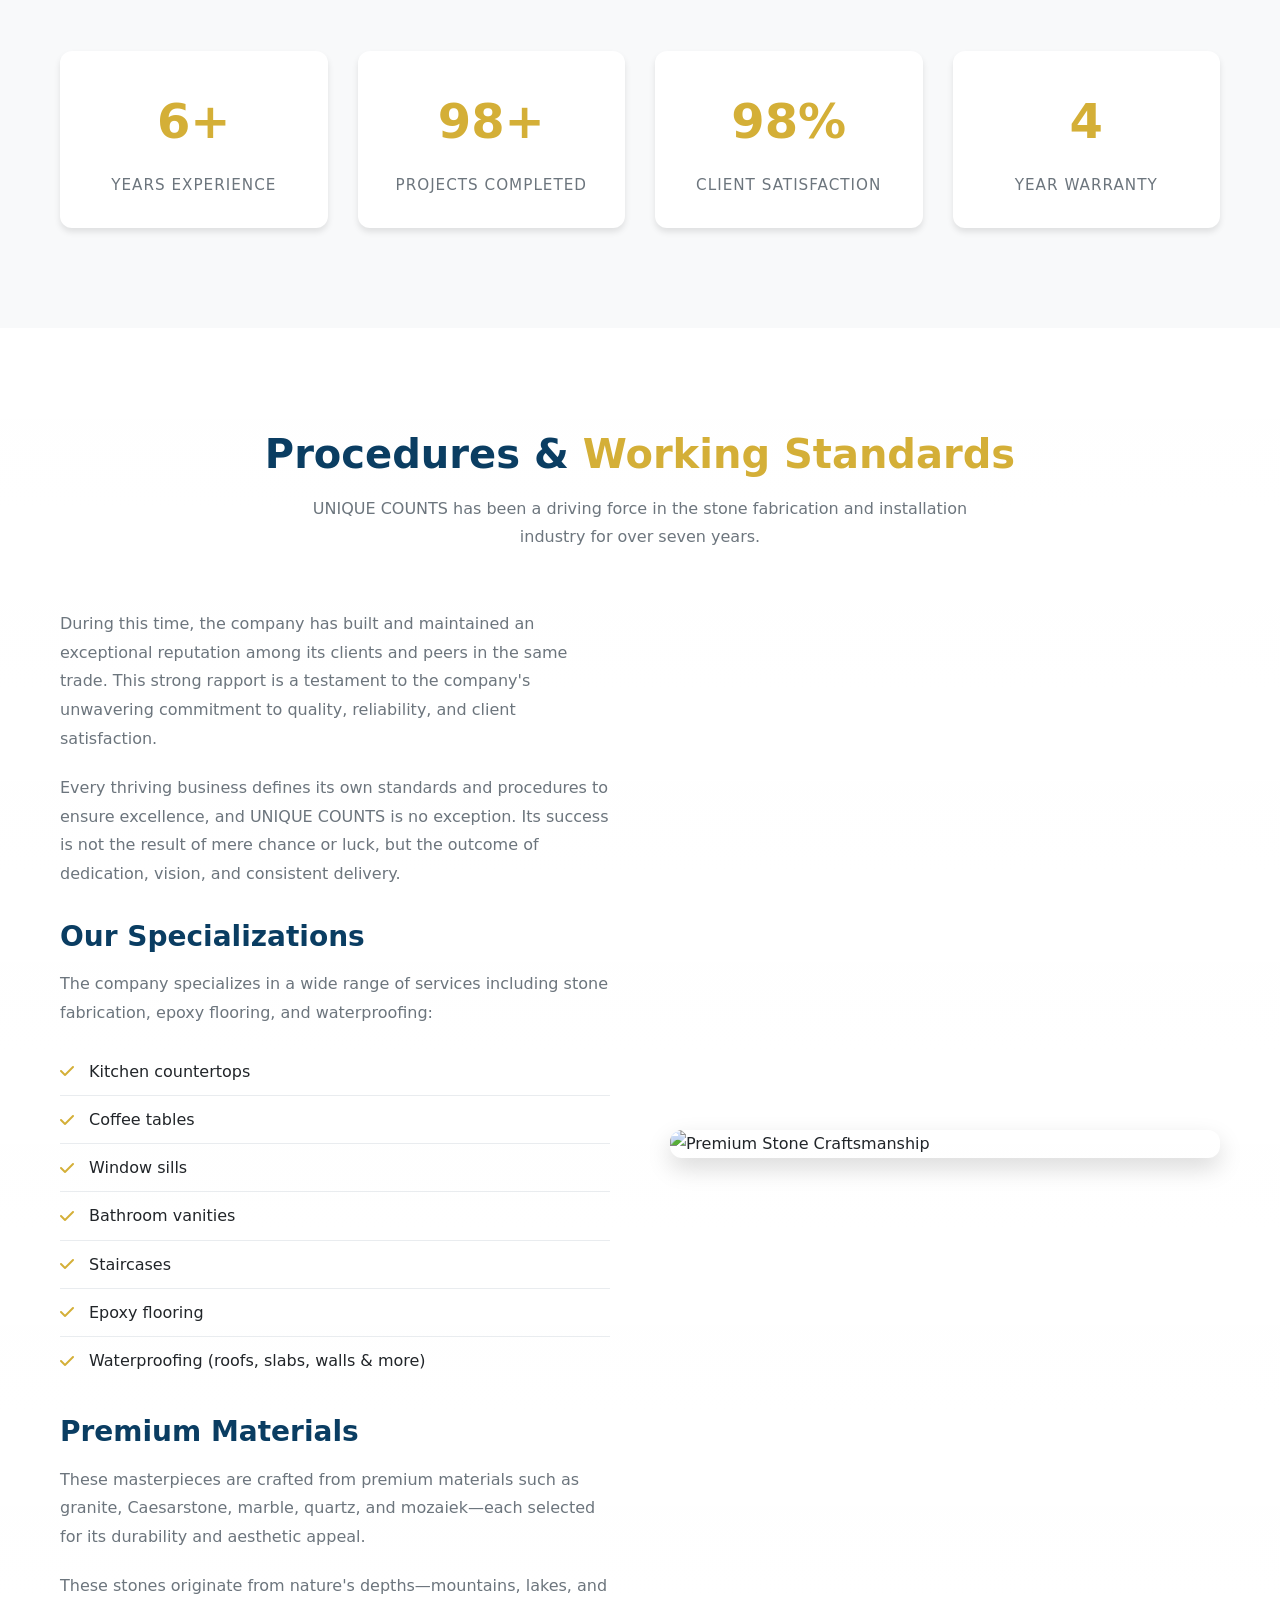
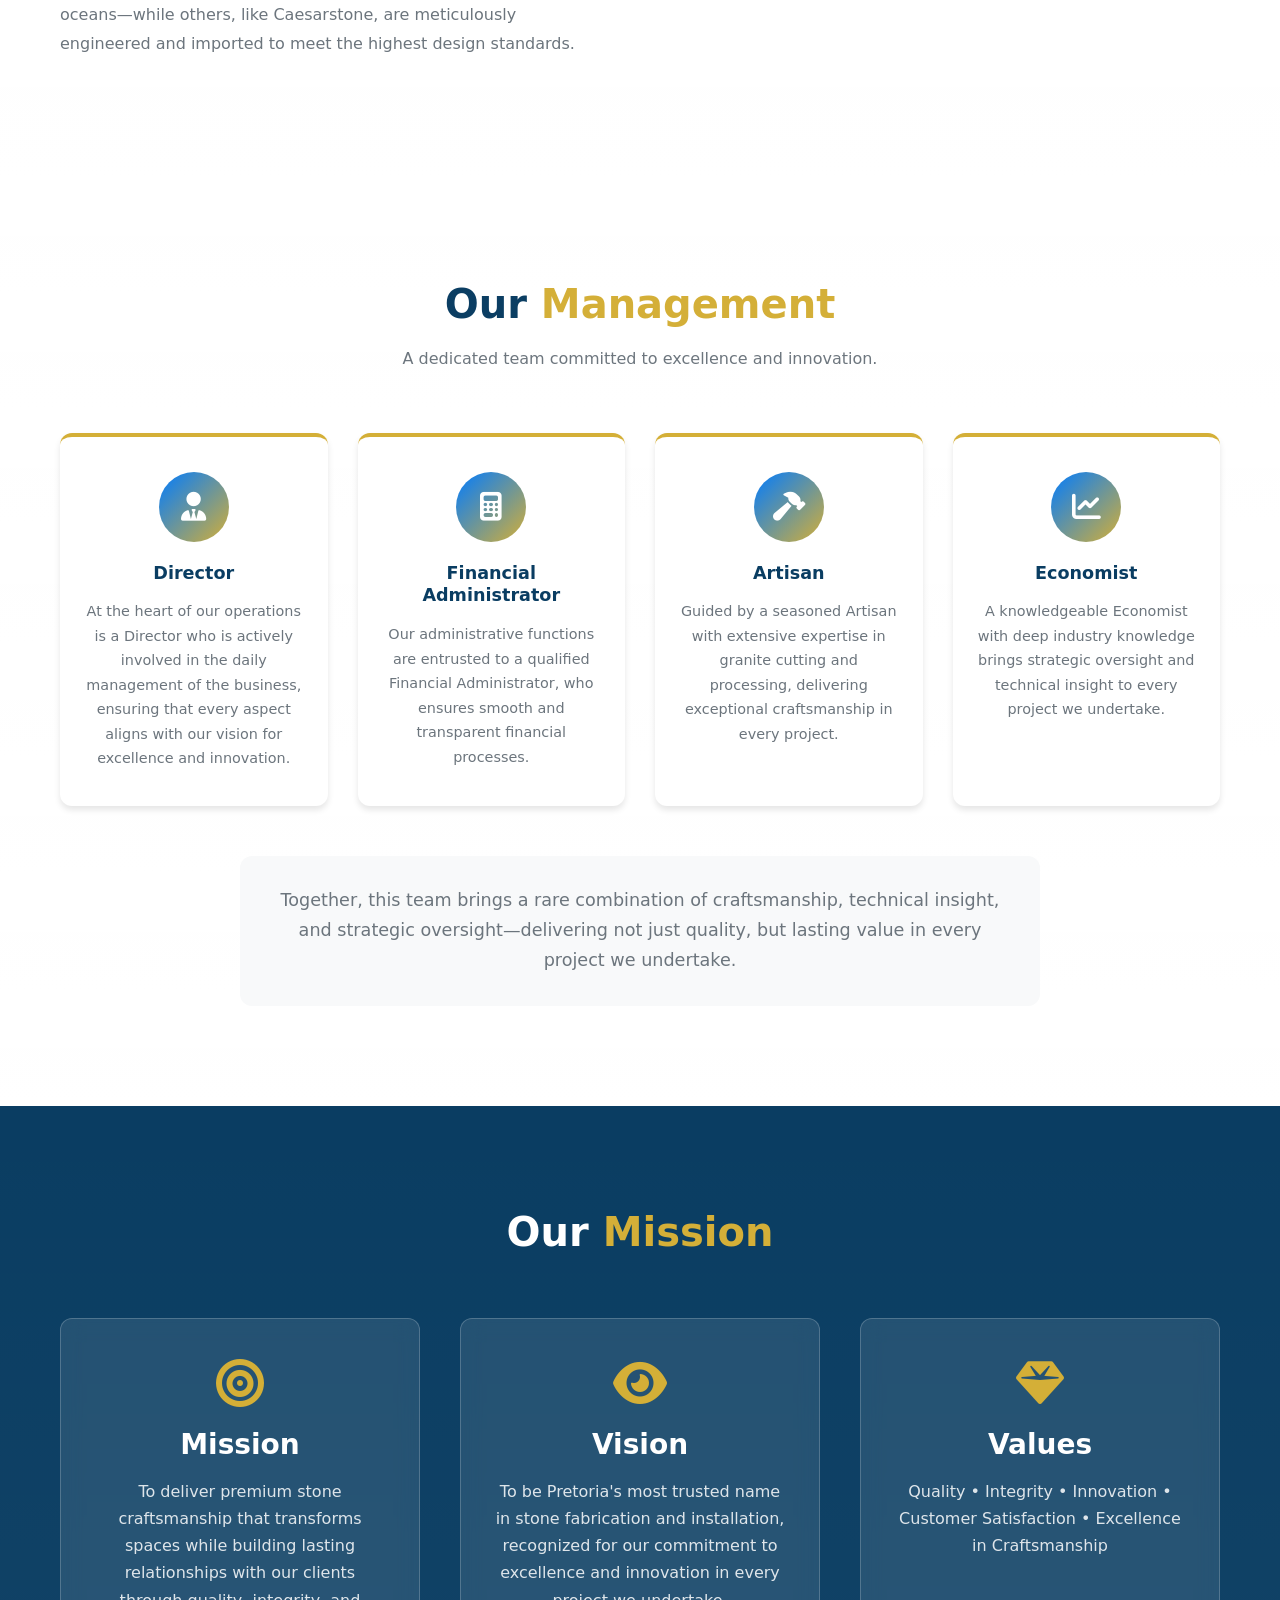
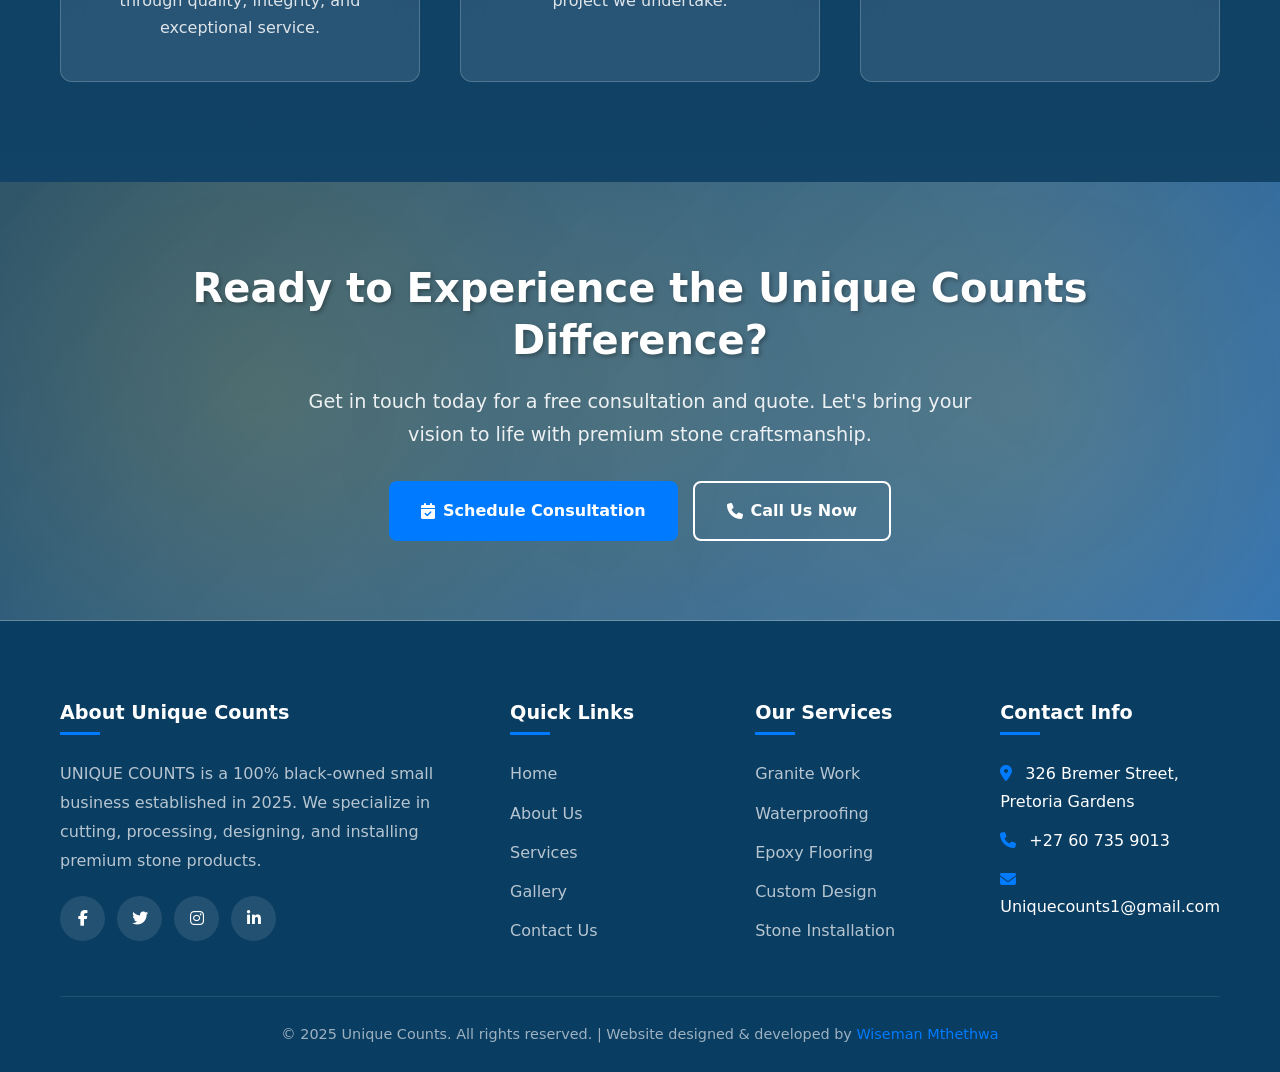
==== commit dfb049d7: "Final website updates" ====
--- a/pages/about.html
+++ b/pages/about.html
@@ -63,9 +63,9 @@
                         <div class="section-header" style="text-align: left; margin-bottom: 30px;">
                             <h2>Our <span>Story</span></h2>
                         </div>
-<p>Founded and officially registered in 2025, <strong>Unique Counts</strong> began with limited human, material, and financial resources but with a bold vision to make a lasting impact in the granite industry. We proudly serve clients across <strong>all 9 provinces of South Africa</strong> — Gauteng, Western Cape, KwaZulu-Natal, Limpopo, Mpumalanga, North West, Free State, Northern Cape, and the Eastern Cape.</p>
-                         <p>Early challenges became the driving force behind our innovation, pushing us to adopt smarter, more efficient methods in granite processing and installation. Through dedication, resilience, and a commitment to excellence, we've built a reputation for quality and exceptional service.</p>
-                         <p>Our motto, <em>"Look – Touch – Feel the Gem,"</em> is more than a slogan—it reflects the culture and standard that guides every member of our team.</p>
+                        <p>Founded in 2025, <strong>UNIQUE COUNTS</strong> began with limited human, material, and financial resources but with a bold vision to make a lasting impact in the granite industry across <strong>all 9 provinces of South Africa</strong> — Gauteng, Western Cape, KwaZulu-Natal, Limpopo, Mpumalanga, North West, Free State, Northern Cape, and the Eastern Cape.</p>
+                        <p>Early challenges became the driving force behind our innovation, pushing us to adopt smarter, more efficient methods in granite processing and installation. Through dedication, resilience, and a commitment to excellence, we've built a reputation for quality and exceptional service.</p>
+                        <p>Our motto, <em>"Look – Touch – Feel the Gem,"</em> is more than a slogan—it reflects the culture and standard that guides every member of our team.</p>
                         
                         <div class="quote-box">
                             <i class="fas fa-quote-left"></i>
@@ -74,7 +74,7 @@
                         </div>
                     </div>
                     <div class="about-img">
-                        <img src="../assets/images/Team/counter.jpeg" alt="Unique Counts Team">
+                        <img src="../assets/images/Team/Counter.jpeg" alt="Unique Counts Team">
                     </div>
                 </div>
             </div>
@@ -119,13 +119,15 @@
                         <p>Every thriving business defines its own standards and procedures to ensure excellence, and UNIQUE COUNTS is no exception. Its success is not the result of mere chance or luck, but the outcome of dedication, vision, and consistent delivery.</p>
                         
                         <h3>Our Specializations</h3>
-                        <p>The company specializes in the installation of a wide range of custom stonework, including:</p>
+                        <p>The company specializes in a wide range of services including stone fabrication, epoxy flooring, and waterproofing:</p>
                         <ul class="specializations-list">
-<li><i class="fas fa-check"></i> Kitchen countertops</li>
-                             <li><i class="fas fa-check"></i> Coffee tables</li>
-                             <li><i class="fas fa-check"></i> Window sills</li>
-                             <li><i class="fas fa-check"></i> Bathroom vanities</li>
-                             <li><i class="fas fa-check"></i> Staircases</li>
+                            <li><i class="fas fa-check"></i> Kitchen countertops</li>
+                            <li><i class="fas fa-check"></i> Coffee tables</li>
+                            <li><i class="fas fa-check"></i> Window sills</li>
+                            <li><i class="fas fa-check"></i> Bathroom vanities</li>
+                            <li><i class="fas fa-check"></i> Staircases</li>
+                            <li><i class="fas fa-check"></i> Epoxy flooring</li>
+                            <li><i class="fas fa-check"></i> Waterproofing (roofs, slabs, walls &amp; more)</li>
                         </ul>
                         
                         <h3>Premium Materials</h3>
@@ -135,39 +137,6 @@
                     
                     <div class="procedure-image animate-on-scroll">
                         <img src="https://images.unsplash.com/photo-1600585154340-be6161a56a0c?ixlib=rb-1.2.1&auto=format&fit=crop&w=800&q=80" alt="Premium Stone Craftsmanship">
-                    </div>
-                </div>
-            </div>
-        </section>
-
-        <!-- Ownership Section -->
-        <section class="section section-light" id="ownership">
-            <div class="container">
-                <div class="section-header">
-                    <h2>Company <span>Ownership</span></h2>
-                </div>
-                
-                <div class="ownership-content">
-                    <div class="ownership-card animate-on-scroll">
-                        <div class="ownership-icon">
-                            <i class="fas fa-building"></i>
-                        </div>
-                        <div class="ownership-details">
-                            <h3>UNIQUE COUNTS</h3>
-                            <p class="ownership-type">Privately Owned Company</p>
-                            <p>UNIQUE COUNTS is a privately owned company, solely led by its founding Director.</p>
-                        </div>
-                    </div>
-                    
-                    <div class="founder-card animate-on-scroll">
-                        <div class="founder-img">
-                            <i class="fas fa-user-tie"></i>
-                        </div>
-                        <div class="founder-details">
-                            <h3>Mr. D. Mahlalela</h3>
-                            <p class="founder-title">Founding Director</p>
-                            <p>As the visionary behind the brand, Mr. Mahlalela is responsible for shaping the company's strategic direction and overseeing the development of key policies that drive sustainable growth and operational excellence.</p>
-                        </div>
                     </div>
                 </div>
             </div>
@@ -276,7 +245,7 @@
             <div class="footer-container">
                 <div class="footer-col">
                     <h3>About Unique Counts</h3>
-                    <p>Unique Counts is a 100% black-owned small business established in 2025. We specialize in cutting, processing, designing, and installing premium stone products.</p>
+                    <p>UNIQUE COUNTS is a 100% black-owned small business established in 2025. We specialize in cutting, processing, designing, and installing premium stone products.</p>
                     <div class="social-links">
                         <a href="#" aria-label="Facebook"><i class="fab fa-facebook-f"></i></a>
                         <a href="#" aria-label="Twitter"><i class="fab fa-twitter"></i></a>
--- a/assets/css/styles.css
+++ b/assets/css/styles.css
@@ -2299,39 +2299,54 @@
 }
 
 @media (max-width: 768px) {
-    
-    /* Waterproofing page mobile optimizations */
-    .applications-grid {
-        grid-template-columns: 1fr;
-        gap: 15px;
-    }
-    
-    .services-grid {
-        grid-template-columns: 1fr;
-    }
-    
-    .process-grid {
-        grid-template-columns: 1fr;
-    }
-    
-    .services-grid-2 {
-        grid-template-columns: 1fr;
-    }
-    
-    .about-content {
+    .hamburger {
+        display: flex;
+    }
+    
+    nav {
+        position: fixed;
+        top: 70px;
+        left: -100%;
+        width: 100%;
+        height: calc(100vh - 70px);
+        background: var(--primary-dark);
+        transition: left var(--transition-normal);
+        padding: 30px;
+        overflow-y: auto;
+    }
+    
+    nav.active {
+        left: 0;
+    }
+    
+    nav ul {
         flex-direction: column;
-    }
-    
-    .about-img {
-        margin-top: 30px;
-        text-align: center;
-    }
-    
-    .about-img img {
-        max-width: 80%;
-        height: auto;
-    }
-}
+        gap: 0;
+    }
+    
+    nav ul li {
+        border-bottom: 1px solid rgba(255, 255, 255, 0.1);
+    }
+    
+    nav ul li a {
+        display: block;
+        padding: 20px 0;
+        font-size: 1.1rem;
+    }
+    
+    /* Mobile Dropdown Menu */
+    .dropdown {
+        position: relative;
+    }
+    
+    .dropdown > a {
+        display: flex;
+        justify-content: space-between;
+        align-items: center;
+    }
+    
+    .dropdown-menu {
+        position: static;
         opacity: 1;
         visibility: visible;
         transform: none;
@@ -2653,24 +2668,6 @@
 
 /* ============ EXTRA SMALL DEVICES (Phones, < 400px) ============ */
 @media (max-width: 400px) {
-    
-    /* Waterproofing page mobile optimizations */
-    .applications-grid {
-        grid-template-columns: 1fr;
-        gap: 15px;
-    }
-    
-    .services-grid {
-        grid-template-columns: 1fr;
-    }
-    
-    .process-grid {
-        grid-template-columns: 1fr;
-    }
-    
-    .services-grid-2 {
-        grid-template-columns: 1fr;
-    }
     .container {
         padding: 0 15px;
     }
@@ -2831,37 +2828,30 @@
     }
 }
 
-/* ===== WATERPROOFING PAGE MOBILE FIX ===== */
+/* ===== WATERPROOFING MOBILE FIX ===== */
 @media (max-width: 768px) {
     .applications-grid {
         grid-template-columns: repeat(2, 1fr);
         gap: 15px;
     }
-
     .application-item {
         padding: 20px 15px;
     }
-
-    .application-item .icon {
-        width: 55px;
-        height: 55px;
-        margin-bottom: 12px;
-    }
-
-    .application-item h4 {
-        font-size: 0.95rem;
-        margin-bottom: 8px;
-    }
-
-    .application-item p {
-        font-size: 0.82rem;
-        line-height: 1.5;
-    }
-}
-
+}
 @media (max-width: 480px) {
     .applications-grid {
         grid-template-columns: 1fr;
-        gap: 12px;
-    }
-}
+    }
+}
+
+
+/* ===== CONTACT PAGE - CENTER & EXPAND INFO CARD ===== */
+.contact-container {
+    display: flex;
+    justify-content: center;
+}
+
+.contact-info-card {
+    max-width: 900px;
+    width: 100%;
+}
